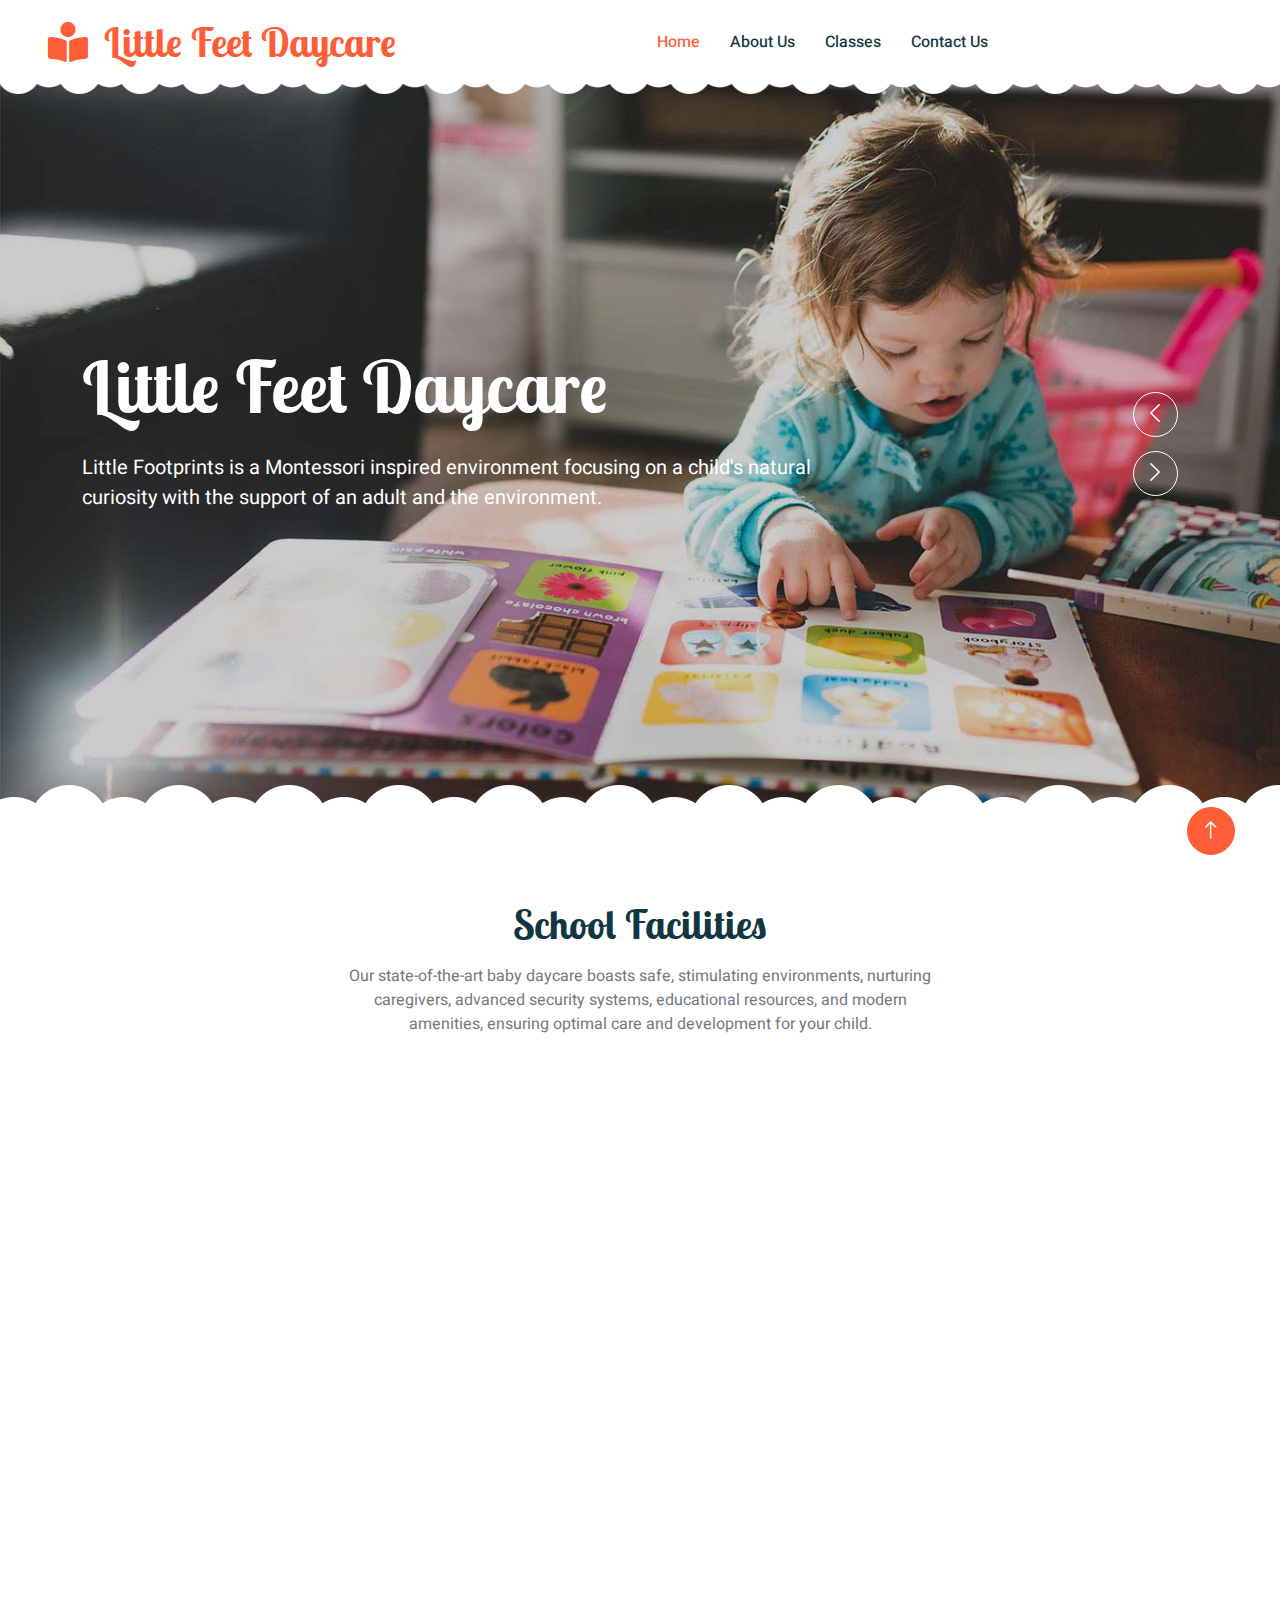
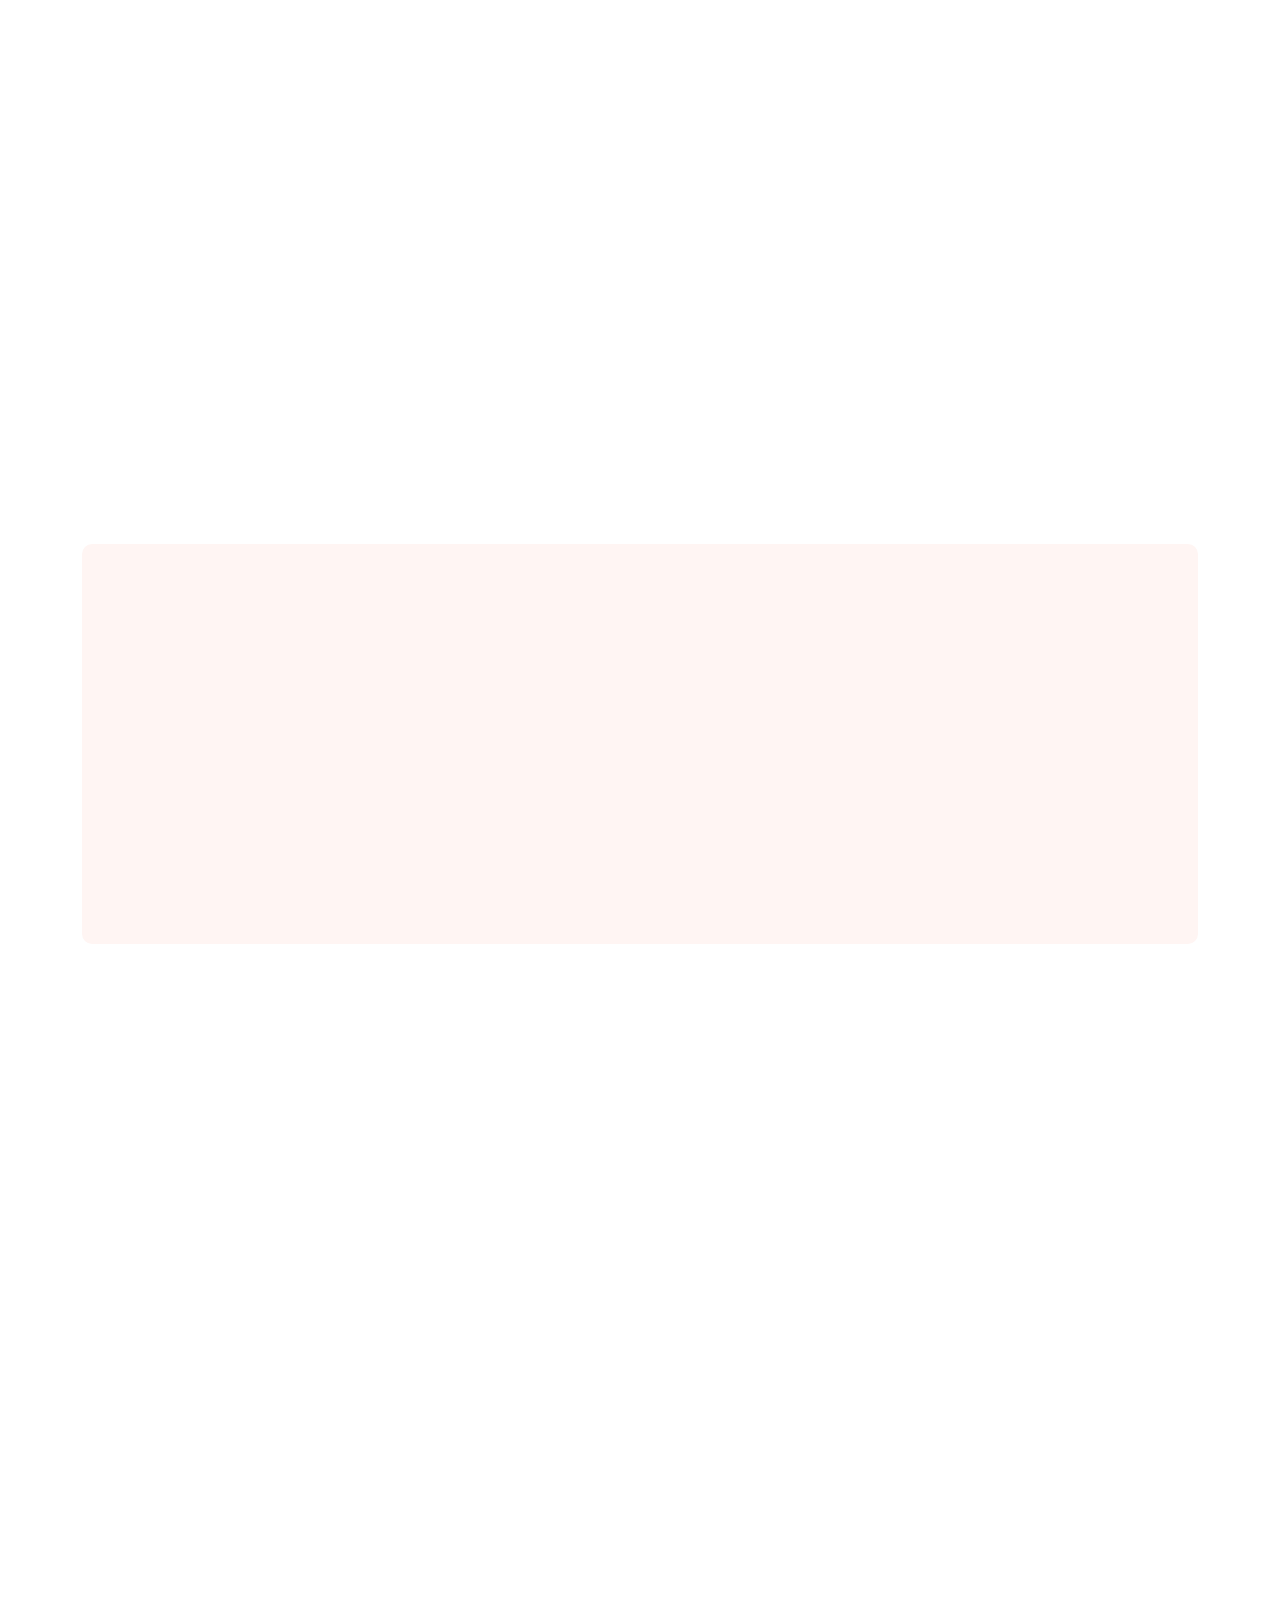
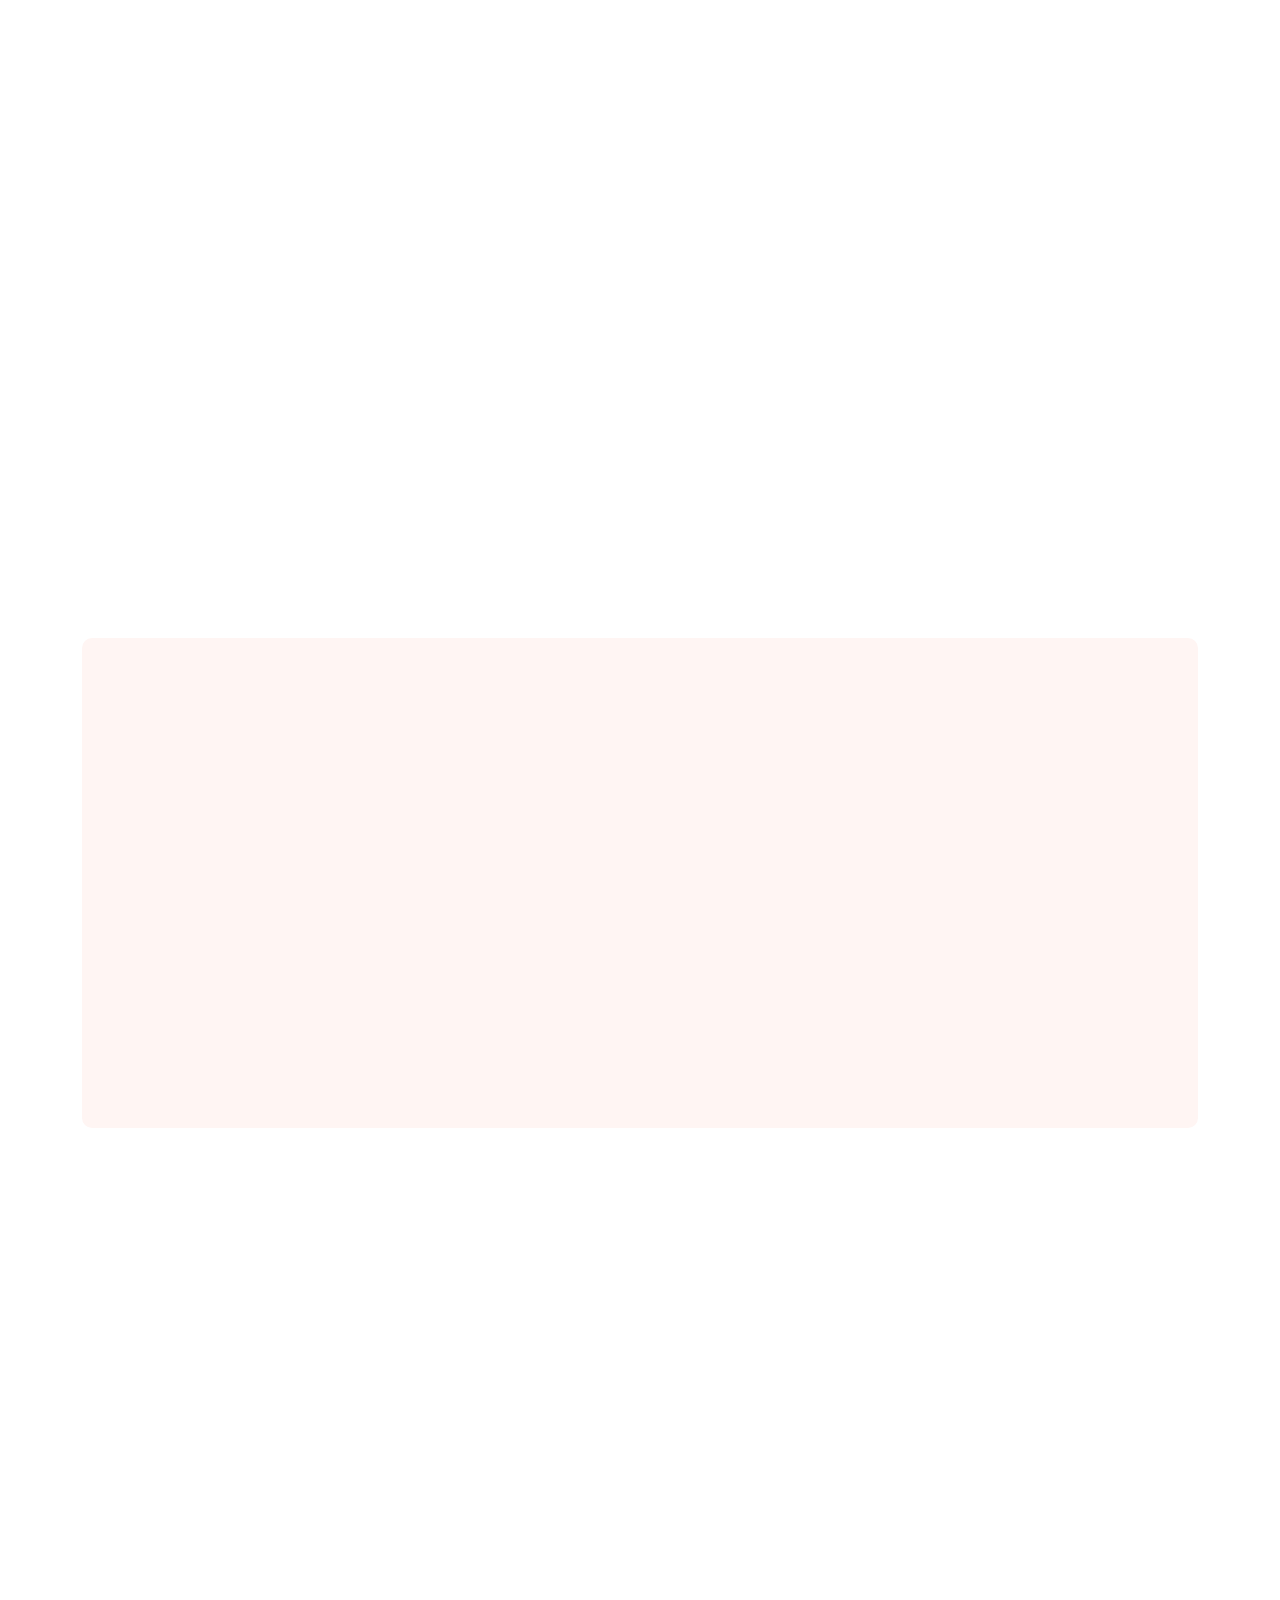
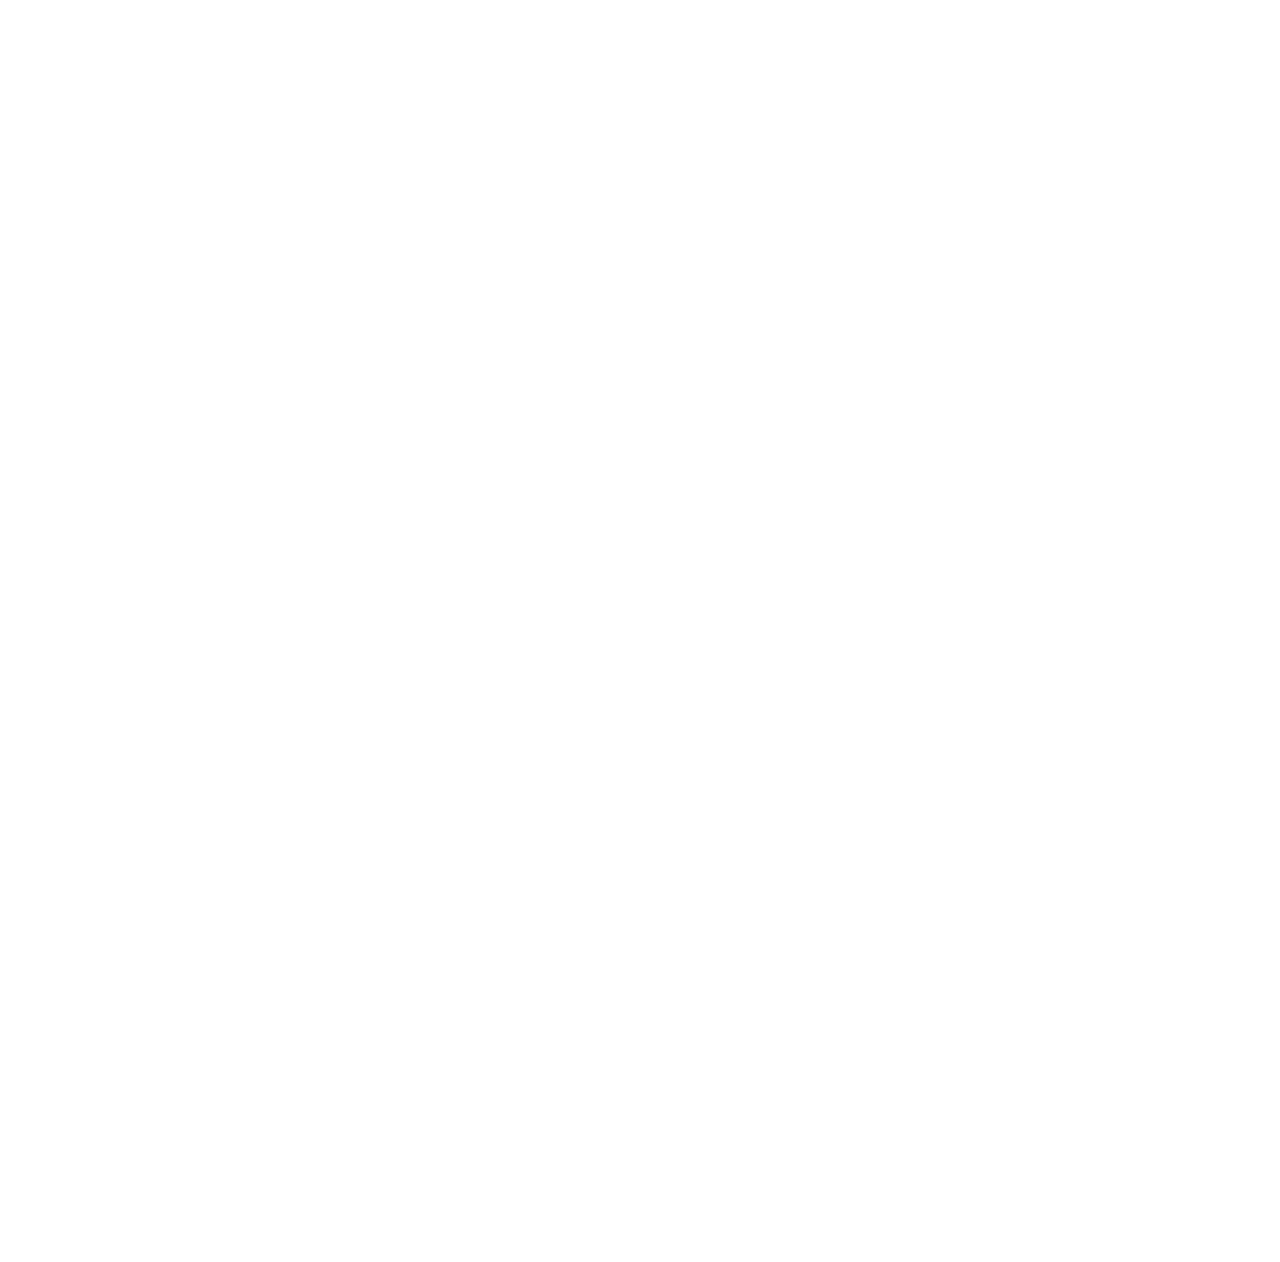
==== index.html @ 579a1e08 "first commit" ====
<!DOCTYPE html>
<html lang="en">

<head>
    <meta charset="utf-8">
    <title>Little Feet Daycare</title>
    <meta content="width=device-width, initial-scale=1.0" name="viewport">
    <meta content="" name="keywords">
    <meta content="" name="description">

    <!-- Favicon -->
    <link href="img/favicon.ico" rel="icon">

    <!-- Google Web Fonts -->
    <link rel="preconnect" href="https://fonts.googleapis.com">
    <link rel="preconnect" href="https://fonts.gstatic.com" crossorigin>
    <link href="https://fonts.googleapis.com/css2?family=Heebo:wght@400;500;600&family=Inter:wght@600&family=Lobster+Two:wght@700&display=swap" rel="stylesheet">
    
    <!-- Icon Font Stylesheet -->
    <link href="https://cdnjs.cloudflare.com/ajax/libs/font-awesome/5.10.0/css/all.min.css" rel="stylesheet">
    <link href="https://cdn.jsdelivr.net/npm/bootstrap-icons@1.4.1/font/bootstrap-icons.css" rel="stylesheet">

    <!-- Libraries Stylesheet -->
    <link href="lib/animate/animate.min.css" rel="stylesheet">
    <link href="lib/owlcarousel/assets/owl.carousel.min.css" rel="stylesheet">

    <!-- Customized Bootstrap Stylesheet -->
    <link href="css/bootstrap.min.css" rel="stylesheet">

    <!-- Template Stylesheet -->
    <link href="css/style.css" rel="stylesheet">
</head>

<body>
    <div class="container-xxl bg-white p-0">
        <!-- Spinner Start -->
        <div id="spinner" class="show bg-white position-fixed translate-middle w-100 vh-100 top-50 start-50 d-flex align-items-center justify-content-center">
            <div class="spinner-border text-primary" style="width: 3rem; height: 3rem;" role="status">
                <span class="sr-only">Loading...</span>
            </div>
        </div>
        <!-- Spinner End -->


        <!-- Navbar Start -->
        <nav class="navbar navbar-expand-lg bg-white navbar-light sticky-top px-4 px-lg-5 py-lg-0">
            <a href="index.html" class="navbar-brand">
                <h1 class="m-0 text-primary"><i class="fa fa-book-reader me-3"></i>Little Feet Daycare</h1>
            </a>
            <button type="button" class="navbar-toggler" data-bs-toggle="collapse" data-bs-target="#navbarCollapse">
                <span class="navbar-toggler-icon"></span>
            </button>
            <div class="collapse navbar-collapse" id="navbarCollapse">
                <div class="navbar-nav mx-auto">
                    <a href="index.html" class="nav-item nav-link active">Home</a>
                    <a href="about.html" class="nav-item nav-link">About Us</a>
                    <a href="classes.html" class="nav-item nav-link">Classes</a>
                    
                    <a href="contact.html" class="nav-item nav-link">Contact Us</a>
                </div>
               
            </div>
        </nav>
        <!-- Navbar End -->


        <!-- Carousel Start -->
        <div class="container-fluid p-0 mb-5">
            <div class="owl-carousel header-carousel position-relative">
                <div class="owl-carousel-item position-relative">
                    <img class="img-fluid" src="img/carousel-1.jpg" alt="">
                    <div class="position-absolute top-0 start-0 w-100 h-100 d-flex align-items-center" style="background: rgba(0, 0, 0, .2);">
                        <div class="container">
                            <div class="row justify-content-start">
                                <div class="col-10 col-lg-8">
                                    <h1 class="display-2 text-white animated slideInDown mb-4">Little Feet Daycare</h1>
                                    <p class="fs-5 fw-medium text-white mb-4 pb-2">Little Footprints is a Montessori inspired environment focusing on a child's natural curiosity with the support of an adult and the environment.</p>
                                    
                                </div>
                            </div>
                        </div>
                    </div>
                </div>
                <div class="owl-carousel-item position-relative">
                    <img class="img-fluid" src="img/carousel-2.jpg" alt="">
                    <div class="position-absolute top-0 start-0 w-100 h-100 d-flex align-items-center" style="background: rgba(0, 0, 0, .2);">
                        <div class="container">
                            <div class="row justify-content-start">
                                <div class="col-10 col-lg-8">
                                    <h1 class="display-2 text-white animated slideInDown mb-4">Make A Brighter Future For Your Child</h1>
                                    <p class="fs-5 fw-medium text-white mb-4 pb-2">Come join us today!</p>
                                    
                                </div>
                            </div>
                        </div>
                    </div>
                </div>
            </div>
        </div>
        <!-- Carousel End -->


        <!-- Facilities Start -->
        <div class="container-xxl py-5">
            <div class="container">
                <div class="text-center mx-auto mb-5 wow fadeInUp" data-wow-delay="0.1s" style="max-width: 600px;">
                    <h1 class="mb-3">School Facilities</h1>
                    <p>Our state-of-the-art baby daycare boasts safe, stimulating environments, nurturing caregivers, advanced security
                    systems, educational resources, and modern amenities, ensuring optimal care and development for your child.</p>
                </div>
                <div class="row g-4" st>
                    <!-- <div class="col-lg-3 col-sm-6 wow fadeInUp" data-wow-delay="0.1s">
                        <div class="facility-item">
                            <div class="facility-icon bg-primary">
                                <span class="bg-primary"></span>
                                <i class="fa fa-bus-alt fa-3x text-primary"></i>
                                <span class="bg-primary"></span>
                            </div>
                            <div class="facility-text bg-primary">
                                <h3 class="text-primary mb-3">School Bus</h3>
                                <p class="mb-0">Eirmod sed ipsum dolor sit rebum magna erat lorem kasd vero ipsum sit</p>
                            </div>
                        </div>
                    </div> -->
                    <div class="col-lg-3 col-sm-6 wow fadeInUp" data-wow-delay="0.3s">
                        <div class="facility-item">
                            <div class="facility-icon bg-success">
                                <span class="bg-success"></span>
                                <i class="fa fa-futbol fa-3x text-success"></i>
                                <span class="bg-success"></span>
                            </div>
                            <div class="facility-text bg-success">
                                <h3 class="text-success mb-3">Playground</h3>
                                <p class="mb-0">Colorful equipment, soft surfaces, joyful laughter, fostering active exploration and social growth.</p>
                            </div>
                        </div>
                    </div>
                    <div class="col-lg-3 col-sm-6 wow fadeInUp" data-wow-delay="0.5s">
                        <div class="facility-item">
                            <div class="facility-icon bg-warning">
                                <span class="bg-warning"></span>
                                <i class="fa fa-home fa-3x text-warning"></i>
                                <span class="bg-warning"></span>
                            </div>
                            <div class="facility-text bg-warning">
                                <h3 class="text-warning mb-3">Secure Environment</h3>
                                <p class="mb-0">Our safe environment prioritizes child security with robust protocols, trained staff, and secure premises.
                                </p>
                            </div>
                        </div>
                    </div>
                    <div class="col-lg-3 col-sm-6 wow fadeInUp" data-wow-delay="0.7s">
                        <div class="facility-item">
                            <div class="facility-icon bg-info">
                                <span class="bg-info"></span>
                                <i class="fa fa-chalkboard-teacher fa-3x text-info"></i>
                                <span class="bg-info"></span>
                            </div>
                            <div class="facility-text bg-info">
                                <h3 class="text-info mb-3">Positive Learning</h3>
                                <p class="mb-0">Engaging, nurturing, and inspiring: A positive learning haven igniting curiosity and growth.</p>
                            </div>
                        </div>
                    </div>
                </div>
            </div>
        </div>
        <!-- Facilities End -->


        <!-- About Start -->
        <div class="container-xxl py-5">
            <div class="container">
                <div class="row g-5 align-items-center">
                    <div class="col-lg-6 wow fadeInUp" data-wow-delay="0.1s">
                        <h1 class="mb-4"> Our Work And Activities</h1>
                        <p>Our method invloves building children in all areas of development by looking at the child and accepting them for who they are and seeing how we can meet their needs and support them through their independence.</p>
                        <p class="mb-4">We are offering Infant and Toddler classes from 0-3 years old in a calm, serene and prepared environment with toys.</p>
                        <div class="row g-4 align-items-center">
                            <!-- <div class="col-sm-6">
                                <a class="btn btn-primary rounded-pill py-3 px-5" href="">Read More</a>
                            </div> -->
                            <!-- <div class="col-sm-6">
                                <div class="d-flex align-items-center">
                                    <img class="rounded-circle flex-shrink-0" src="img/user.jpg" alt="" style="width: 45px; height: 45px;">
                                    <div class="ms-3">
                                        <h6 class="text-primary mb-1">Jhon Doe</h6>
                                        <small>CEO & Founder</small>
                                    </div>
                                </div>
                            </div> -->
                        </div>
                    </div>
                    <div class="col-lg-6 about-img wow fadeInUp" data-wow-delay="0.5s">
                        <div class="row">
                            <div class="col-12 text-center">
                                <img class="img-fluid w-75 rounded-circle bg-light p-3" src="img/about-1.jpg" alt="">
                            </div>
                            <div class="col-6 text-start" style="margin-top: -150px;">
                                <img class="img-fluid w-100 rounded-circle bg-light p-3" src="img/about-2.jpg" alt="">
                            </div>
                            <div class="col-6 text-end" style="margin-top: -150px;">
                                <img class="img-fluid w-100 rounded-circle bg-light p-3" src="img/about-3.jpg" alt="">
                            </div>
                        </div>
                    </div>
                </div>
            </div>
        </div>
        <!-- About End -->


        <!-- Call To Action Start -->
        <div class="container-xxl py-5">
            <div class="container">
                <div class="bg-light rounded">
                    <div class="row g-0">
                        <div class="col-lg-6 wow fadeIn" data-wow-delay="0.1s" style="min-height: 400px;">
                            <div class="position-relative h-100">
                                <img class="position-absolute w-100 h-100 rounded" src="img/call-to-action.jpg" style="object-fit: cover;">
                            </div>
                        </div>
                        <div class="col-lg-6 wow fadeIn" data-wow-delay="0.5s">
                            <div class="h-100 d-flex flex-column justify-content-center p-5">
                                <h1 class="mb-4">1:15 Teacher to Child ration</h1>
                                <p class="mb-4">      0 - 2 Years | 2 - 3 Years | 3 - 4 Years | 4 -5 Years
                                </p>
                                <!-- <a class="btn btn-primary py-3 px-5" href="">Get Started Now<i class="fa fa-arrow-right ms-2"></i></a> -->
                            </div>
                        </div>
                    </div>
                </div>
            </div>
        </div>
        <!-- Call To Action End -->


        <!-- Classes Start -->
        <div class="container-xxl py-5">
            <div class="container">
                <div class="text-center mx-auto mb-5 wow fadeInUp" data-wow-delay="0.1s" style="max-width: 600px;">
                    <h1 class="mb-3">School Classes</h1>
                    <p>Our school classes offer dynamic and interactive learning experiences, fostering critical thinking, creativity, and
                    collaboration, preparing students for a successful future.</p>
                </div>
                <div class="row g-4">
                    <div class="col-lg-4 col-md-6 wow fadeInUp" data-wow-delay="0.1s">
                        <div class="classes-item">
                            <div class="bg-light rounded-circle w-75 mx-auto p-3">
                                <img class="img-fluid rounded-circle" src="img/classes-1.jpg" alt="">
                            </div>
                            <div class="bg-light rounded p-4 pt-5 mt-n5">
                                <a class="d-block text-center h3 mt-3 mb-4" href="">Art & Drawing</a>
                                <div class="d-flex align-items-center justify-content-between mb-4">
                                    
                                    
                                </div>
                                <div class="row g-1">
                                    <div class="col-4">
                                        <div class="border-top border-3 border-primary pt-2">
                                            <h6 class="text-primary mb-1">Age:</h6>
                                            <small>3-5 Years</small>
                                        </div>
                                    </div>
                                    <div class="col-4">
                                        <div class="border-top border-3 border-success pt-2">
                                            <h6 class="text-success mb-1">Time:</h6>
                                            <small>9-10 AM</small>
                                        </div>
                                    </div>
                                    <div class="col-4">
                                        <div class="border-top border-3 border-warning pt-2">
                                            <h6 class="text-warning mb-1">Capacity:</h6>
                                            <small>30 Kids</small>
                                        </div>
                                    </div>
                                </div>
                            </div>
                        </div>
                    </div>
                    <div class="col-lg-4 col-md-6 wow fadeInUp" data-wow-delay="0.3s">
                        <div class="classes-item">
                            <div class="bg-light rounded-circle w-75 mx-auto p-3">
                                <img class="img-fluid rounded-circle" src="img/classes-2.jpg" alt="">
                            </div>
                            <div class="bg-light rounded p-4 pt-5 mt-n5">
                                <a class="d-block text-center h3 mt-3 mb-4" href="">Color Management</a>
                                <div class="d-flex align-items-center justify-content-between mb-4">
                                    
                                </div>
                                <div class="row g-1">
                                    <div class="col-4">
                                        <div class="border-top border-3 border-primary pt-2">
                                            <h6 class="text-primary mb-1">Age:</h6>
                                            <small>3-5 Years</small>
                                        </div>
                                    </div>
                                    <div class="col-4">
                                        <div class="border-top border-3 border-success pt-2">
                                            <h6 class="text-success mb-1">Time:</h6>
                                            <small>9-10 AM</small>
                                        </div>
                                    </div>
                                    <div class="col-4">
                                        <div class="border-top border-3 border-warning pt-2">
                                            <h6 class="text-warning mb-1">Capacity:</h6>
                                            <small>30 Kids</small>
                                        </div>
                                    </div>
                                </div>
                            </div>
                        </div>
                    </div>
                    <div class="col-lg-4 col-md-6 wow fadeInUp" data-wow-delay="0.5s">
                        <div class="classes-item">
                            <div class="bg-light rounded-circle w-75 mx-auto p-3">
                                <img class="img-fluid rounded-circle" src="img/classes-3.jpg" alt="">
                            </div>
                            <div class="bg-light rounded p-4 pt-5 mt-n5">
                                <a class="d-block text-center h3 mt-3 mb-4" href="">Athletic & Dance</a>
                                <div class="d-flex align-items-center justify-content-between mb-4">
                                   
                                </div>
                                <div class="row g-1">
                                    <div class="col-4">
                                        <div class="border-top border-3 border-primary pt-2">
                                            <h6 class="text-primary mb-1">Age:</h6>
                                            <small>3-5 Years</small>
                                        </div>
                                    </div>
                                    <div class="col-4">
                                        <div class="border-top border-3 border-success pt-2">
                                            <h6 class="text-success mb-1">Time:</h6>
                                            <small>9-10 AM</small>
                                        </div>
                                    </div>
                                    <div class="col-4">
                                        <div class="border-top border-3 border-warning pt-2">
                                            <h6 class="text-warning mb-1">Capacity:</h6>
                                            <small>30 Kids</small>
                                        </div>
                                    </div>
                                </div>
                            </div>
                        </div>
                    </div>
                    <div class="col-lg-4 col-md-6 wow fadeInUp" data-wow-delay="0.1s">
                        <div class="classes-item">
                            <div class="bg-light rounded-circle w-75 mx-auto p-3">
                                <img class="img-fluid rounded-circle" src="img/classes-4.jpg" alt="">
                            </div>
                            <div class="bg-light rounded p-4 pt-5 mt-n5">
                                <a class="d-block text-center h3 mt-3 mb-4" href="">Language & Speaking</a>
                                <div class="d-flex align-items-center justify-content-between mb-4">
                                   
                                </div>
                                <div class="row g-1">
                                    <div class="col-4">
                                        <div class="border-top border-3 border-primary pt-2">
                                            <h6 class="text-primary mb-1">Age:</h6>
                                            <small>3-5 Years</small>
                                        </div>
                                    </div>
                                    <div class="col-4">
                                        <div class="border-top border-3 border-success pt-2">
                                            <h6 class="text-success mb-1">Time:</h6>
                                            <small>9-10 AM</small>
                                        </div>
                                    </div>
                                    <div class="col-4">
                                        <div class="border-top border-3 border-warning pt-2">
                                            <h6 class="text-warning mb-1">Capacity:</h6>
                                            <small>30 Kids</small>
                                        </div>
                                    </div>
                                </div>
                            </div>
                        </div>
                    </div>
                    <div class="col-lg-4 col-md-6 wow fadeInUp" data-wow-delay="0.3s">
                        <div class="classes-item">
                            <div class="bg-light rounded-circle w-75 mx-auto p-3">
                                <img class="img-fluid rounded-circle" src="img/classes-5.jpg" alt="">
                            </div>
                            <div class="bg-light rounded p-4 pt-5 mt-n5">
                                <a class="d-block text-center h3 mt-3 mb-4" href="">Religion & History</a>
                                <div class="d-flex align-items-center justify-content-between mb-4">
                                   
                                </div>
                                <div class="row g-1">
                                    <div class="col-4">
                                        <div class="border-top border-3 border-primary pt-2">
                                            <h6 class="text-primary mb-1">Age:</h6>
                                            <small>3-5 Years</small>
                                        </div>
                                    </div>
                                    <div class="col-4">
                                        <div class="border-top border-3 border-success pt-2">
                                            <h6 class="text-success mb-1">Time:</h6>
                                            <small>9-10 AM</small>
                                        </div>
                                    </div>
                                    <div class="col-4">
                                        <div class="border-top border-3 border-warning pt-2">
                                            <h6 class="text-warning mb-1">Capacity:</h6>
                                            <small>30 Kids</small>
                                        </div>
                                    </div>
                                </div>
                            </div>
                        </div>
                    </div>
                    <div class="col-lg-4 col-md-6 wow fadeInUp" data-wow-delay="0.5s">
                        <div class="classes-item">
                            <div class="bg-light rounded-circle w-75 mx-auto p-3">
                                <img class="img-fluid rounded-circle" src="img/classes-6.jpg" alt="">
                            </div>
                            <div class="bg-light rounded p-4 pt-5 mt-n5">
                                <a class="d-block text-center h3 mt-3 mb-4" href="">General Knowledge</a>
                                <div class="d-flex align-items-center justify-content-between mb-4">
                                    
                                </div>
                                <div class="row g-1">
                                    <div class="col-4">
                                        <div class="border-top border-3 border-primary pt-2">
                                            <h6 class="text-primary mb-1">Age:</h6>
                                            <small>3-5 Years</small>
                                        </div>
                                    </div>
                                    <div class="col-4">
                                        <div class="border-top border-3 border-success pt-2">
                                            <h6 class="text-success mb-1">Time:</h6>
                                            <small>9-10 AM</small>
                                        </div>
                                    </div>
                                    <div class="col-4">
                                        <div class="border-top border-3 border-warning pt-2">
                                            <h6 class="text-warning mb-1">Capacity:</h6>
                                            <small>30 Kids</small>
                                        </div>
                                    </div>
                                </div>
                            </div>
                        </div>
                    </div>
                </div>
            </div>
        </div>
        <!-- Classes End -->


        <!-- Appointment Start -->
        <div class="container-xxl py-5">
            <div class="container">
                <div class="bg-light rounded">
                    <div class="row g-0">
                        <div class="col-lg-6 wow fadeIn" data-wow-delay="0.1s">
                            <div class="h-100 d-flex flex-column justify-content-center p-5">
                                <h1 class="mb-4">Make Appointment</h1>
                                <form>
                                    <div class="row g-3">
                                        <div class="col-sm-6">
                                            <div class="form-floating">
                                                <input type="text" class="form-control border-0" id="gname" placeholder="Gurdian Name">
                                                <label for="gname">Gurdian Name</label>
                                            </div>
                                        </div>
                                        <div class="col-sm-6">
                                            <div class="form-floating">
                                                <input type="email" class="form-control border-0" id="gmail" placeholder="Gurdian Email">
                                                <label for="gmail">Gurdian Email</label>
                                            </div>
                                        </div>
                                        <div class="col-sm-6">
                                            <div class="form-floating">
                                                <input type="text" class="form-control border-0" id="cname" placeholder="Child Name">
                                                <label for="cname">Child Name</label>
                                            </div>
                                        </div>
                                        <div class="col-sm-6">
                                            <div class="form-floating">
                                                <input type="text" class="form-control border-0" id="cage" placeholder="Child Age">
                                                <label for="cage">Child Age</label>
                                            </div>
                                        </div>
                                        <div class="col-12">
                                            <div class="form-floating">
                                                <textarea class="form-control border-0" placeholder="Leave a message here" id="message" style="height: 100px"></textarea>
                                                <label for="message">Message</label>
                                            </div>
                                        </div>
                                        <div class="col-12">
                                            <button class="btn btn-primary w-100 py-3" type="submit">Submit</button>
                                        </div>
                                    </div>
                                </form>
                            </div>
                        </div>
                        <div class="col-lg-6 wow fadeIn" data-wow-delay="0.5s" style="min-height: 400px;">
                            <div class="position-relative h-100">
                                <img class="position-absolute w-100 h-100 rounded" src="img/appointment.jpg" style="object-fit: cover;">
                            </div>
                        </div>
                    </div>
                </div>
            </div>
        </div>
        <!-- Appointment End -->


        <!-- Team Start -->
        <div class="container-xxl py-5">
            <div class="container">
                <div class="text-center mx-auto mb-5 wow fadeInUp" data-wow-delay="0.1s" style="max-width: 600px;">
                    <h1 class="mb-3">Our Teachers</h1>
                    <p>We boast of our team of dedicated educators, passionate mentors, shaping young minds with knowledge and care. We have an excellent 1:15 teacher to child ratio.</p>
                </div>
                <div class="row g-4">
                    <div class="col-lg-4 col-md-6 wow fadeInUp" data-wow-delay="0.1s">
                        <div class="team-item position-relative">
                            <img class="img-fluid rounded-circle w-75" src="img/team-1.jpg" alt="">
                            <div class="team-text">
                                <h3>Nicole Bento</h3>
                                <p>Yellow</p>
                                <div class="d-flex align-items-center">
                                    <a class="btn btn-square btn-primary mx-1" href=""><i class="fab fa-facebook-f"></i></a>
                                    <a class="btn btn-square btn-primary  mx-1" href=""><i class="fab fa-twitter"></i></a>
                                    <a class="btn btn-square btn-primary  mx-1" href=""><i class="fab fa-instagram"></i></a>
                                </div>
                            </div>
                        </div>
                    </div>
                    <div class="col-lg-4 col-md-6 wow fadeInUp" data-wow-delay="0.3s">
                        <div class="team-item position-relative">
                            <img class="img-fluid rounded-circle w-75" src="img/team-2.jpg" alt="">
                            <div class="team-text">
                                <h3>Karen Nyamuda</h3>
                                <p>Green</p>
                                <div class="d-flex align-items-center">
                                    <a class="btn btn-square btn-primary mx-1" href=""><i class="fab fa-facebook-f"></i></a>
                                    <a class="btn btn-square btn-primary  mx-1" href=""><i class="fab fa-twitter"></i></a>
                                    <a class="btn btn-square btn-primary  mx-1" href=""><i class="fab fa-instagram"></i></a>
                                </div>
                            </div>
                        </div>
                    </div>
                    <div class="col-lg-4 col-md-6 wow fadeInUp" data-wow-delay="0.5s">
                        <div class="team-item position-relative">
                            <img class="img-fluid rounded-circle w-75" src="img/team-3.jpg" alt="">
                            <div class="team-text">
                                <h3>Cally Sheton</h3>
                                <p>Assistant</p>
                                <div class="d-flex align-items-center">
                                    <a class="btn btn-square btn-primary mx-1" href=""><i class="fab fa-facebook-f"></i></a>
                                    <a class="btn btn-square btn-primary  mx-1" href=""><i class="fab fa-twitter"></i></a>
                                    <a class="btn btn-square btn-primary  mx-1" href=""><i class="fab fa-instagram"></i></a>
                                </div>
                            </div>
                        </div>
                    </div>
                    <div class="col-lg-4 col-md-6 wow fadeInUp" data-wow-delay="0.5s">
                        <div class="team-item position-relative">
                            <img class="img-fluid rounded-circle w-75" src="img/team-3.jpg" alt="">
                            <div class="team-text">
                                <h3>Meghan Dicks</h3>
                                <p>Assistant</p>
                                <div class="d-flex align-items-center">
                                    <a class="btn btn-square btn-primary mx-1" href=""><i class="fab fa-facebook-f"></i></a>
                                    <a class="btn btn-square btn-primary  mx-1" href=""><i class="fab fa-twitter"></i></a>
                                    <a class="btn btn-square btn-primary  mx-1" href=""><i class="fab fa-instagram"></i></a>
                                </div>
                            </div>
                        </div>
                    </div>
                    <div class="col-lg-4 col-md-6 wow fadeInUp" data-wow-delay="0.5s">
                        <div class="team-item position-relative">
                            <img class="img-fluid rounded-circle w-75" src="img/team-3.jpg" alt="">
                            <div class="team-text">
                                <h3>Talent</h3>
                                <p>Assistant</p>
                                <div class="d-flex align-items-center">
                                    <a class="btn btn-square btn-primary mx-1" href=""><i class="fab fa-facebook-f"></i></a>
                                    <a class="btn btn-square btn-primary  mx-1" href=""><i class="fab fa-twitter"></i></a>
                                    <a class="btn btn-square btn-primary  mx-1" href=""><i class="fab fa-instagram"></i></a>
                                </div>
                            </div>
                        </div>
                    </div>
                </div>
            </div>
        </div>
        <!-- Team End -->


        <!-- Testimonial Start
        <div class="container-xxl py-5">
            <div class="container">
                <div class="text-center mx-auto mb-5 wow fadeInUp" data-wow-delay="0.1s" style="max-width: 600px;">
                    <h1 class="mb-3">Our Clients Say!</h1>
                    <p>Eirmod sed ipsum dolor sit rebum labore magna erat. Tempor ut dolore lorem kasd vero ipsum sit eirmod sit. Ipsum diam justo sed rebum vero dolor duo.</p>
                </div>
                <div class="owl-carousel testimonial-carousel wow fadeInUp" data-wow-delay="0.1s">
                    <div class="testimonial-item bg-light rounded p-5">
                        <p class="fs-5">Tempor stet labore dolor clita stet diam amet ipsum dolor duo ipsum rebum stet dolor amet diam stet. Est stet ea lorem amet est kasd kasd erat eos</p>
                        <div class="d-flex align-items-center bg-white me-n5" style="border-radius: 50px 0 0 50px;">
                            <img class="img-fluid flex-shrink-0 rounded-circle" src="img/testimonial-1.jpg" style="width: 90px; height: 90px;">
                            <div class="ps-3">
                                <h3 class="mb-1">Client Name</h3>
                                <span>Profession</span>
                            </div>
                            <i class="fa fa-quote-right fa-3x text-primary ms-auto d-none d-sm-flex"></i>
                        </div>
                    </div>
                    <div class="testimonial-item bg-light rounded p-5">
                        <p class="fs-5">Tempor stet labore dolor clita stet diam amet ipsum dolor duo ipsum rebum stet dolor amet diam stet. Est stet ea lorem amet est kasd kasd erat eos</p>
                        <div class="d-flex align-items-center bg-white me-n5" style="border-radius: 50px 0 0 50px;">
                            <img class="img-fluid flex-shrink-0 rounded-circle" src="img/testimonial-2.jpg" style="width: 90px; height: 90px;">
                            <div class="ps-3">
                                <h3 class="mb-1">Client Name</h3>
                                <span>Profession</span>
                            </div>
                            <i class="fa fa-quote-right fa-3x text-primary ms-auto d-none d-sm-flex"></i>
                        </div>
                    </div>
                    <div class="testimonial-item bg-light rounded p-5">
                        <p class="fs-5">Tempor stet labore dolor clita stet diam amet ipsum dolor duo ipsum rebum stet dolor amet diam stet. Est stet ea lorem amet est kasd kasd erat eos</p>
                        <div class="d-flex align-items-center bg-white me-n5" style="border-radius: 50px 0 0 50px;">
                            <img class="img-fluid flex-shrink-0 rounded-circle" src="img/testimonial-3.jpg" style="width: 90px; height: 90px;">
                            <div class="ps-3">
                                <h3 class="mb-1">Client Name</h3>
                                <span>Profession</span>
                            </div>
                            <i class="fa fa-quote-right fa-3x text-primary ms-auto d-none d-sm-flex"></i>
                        </div>
                    </div>
                </div>
            </div>
        </div> -->
        <!-- Testimonial End -->


        <!-- Footer Start -->
        <div class="container-fluid bg-dark text-white-50 footer pt-5 mt-5 wow fadeIn" data-wow-delay="0.1s">
            <div class="container py-5">
                <div class="row g-5">
                    <div class=" col-md-6">
                        <h3 class="text-white mb-4">Get In Touch</h3>
                        <p class="mb-2"><i class="fa fa-map-marker-alt me-3"></i>Alexpark, Harare, Zimbabwe</p>
                        <p class="mb-2"><i class="fa fa-phone-alt me-3"></i>0772679283</p>
                        <p class="mb-2"><i class="fa fa-envelope me-3"></i>littlefootprintszw@gmail.com</p>
                        <div class="d-flex pt-2">
                            <a class="btn btn-outline-light btn-social" href=""><i class="fab fa-twitter"></i></a>
                            <a class="btn btn-outline-light btn-social" href=""><i class="fab fa-facebook-f"></i></a>
                            <a class="btn btn-outline-light btn-social" href=""><i class="fab fa-youtube"></i></a>
                            <a class="btn btn-outline-light btn-social" href=""><i class="fab fa-linkedin-in"></i></a>
                        </div>
                    </div>
                    <!-- <div class="col-lg-3 col-md-6">
                        <h3 class="text-white mb-4">Quick Links</h3>
                        <a class="btn btn-link text-white-50" href="">About Us</a>
                        <a class="btn btn-link text-white-50" href="">Contact Us</a>
                        <a class="btn btn-link text-white-50" href="">Our Services</a>
                        <a class="btn btn-link text-white-50" href="">Privacy Policy</a>
                        <a class="btn btn-link text-white-50" href="">Terms & Condition</a>
                    </div> -->
                    <!-- <div class="col-lg-3 col-md-6">
                        <h3 class="text-white mb-4">Photo Gallery</h3>
                        <div class="row g-2 pt-2">
                            <div class="col-4">
                                <img class="img-fluid rounded bg-light p-1" src="img/classes-1.jpg" alt="">
                            </div>
                            <div class="col-4">
                                <img class="img-fluid rounded bg-light p-1" src="img/classes-2.jpg" alt="">
                            </div>
                            <div class="col-4">
                                <img class="img-fluid rounded bg-light p-1" src="img/classes-3.jpg" alt="">
                            </div>
                            <div class="col-4">
                                <img class="img-fluid rounded bg-light p-1" src="img/classes-4.jpg" alt="">
                            </div>
                            <div class="col-4">
                                <img class="img-fluid rounded bg-light p-1" src="img/classes-5.jpg" alt="">
                            </div>
                            <div class="col-4">
                                <img class="img-fluid rounded bg-light p-1" src="img/classes-6.jpg" alt="">
                            </div>
                        </div>
                    </div> -->
                    <!-- <div class="col-lg-3 col-md-6">
                        <h3 class="text-white mb-4">Newsletter</h3>
                        <p>Dolor amet sit justo amet elitr clita ipsum elitr est.</p>
                        <div class="position-relative mx-auto" style="max-width: 400px;">
                            <input class="form-control bg-transparent w-100 py-3 ps-4 pe-5" type="text" placeholder="Your email">
                            <button type="button" class="btn btn-primary py-2 position-absolute top-0 end-0 mt-2 me-2">SignUp</button>
                        </div>
                    </div> -->
                </div>
            </div>
            <div class="container">
                <div class="copyright">
                    <div class="row">
                        <div class="col-md-6 text-center text-md-start mb-3 mb-md-0">
                            &copy; <a class="border-bottom" href="#">Little Feet Daycare</a>, All Right Reserved. 
							
							<!--/*** This template is free as long as you keep the footer author’s credit link/attribution link/backlink. If you'd like to use the template without the footer author’s credit link/attribution link/backlink, you can purchase the Credit Removal License from "https://htmlcodex.com/credit-removal". Thank you for your support. ***/-->
                            Designed By <a class="border-bottom" href="www.malachium.co.zw">Malachium Pvt Ltd</a>
                            
                        </div>
                        
                    </div>
                </div>
            </div>
        </div>
        <!-- Footer End -->


        <!-- Back to Top -->
        <a href="#" class="btn btn-lg btn-primary btn-lg-square back-to-top"><i class="bi bi-arrow-up"></i></a>
    </div>

    <!-- JavaScript Libraries -->
    <script src="https://code.jquery.com/jquery-3.4.1.min.js"></script>
    <script src="https://cdn.jsdelivr.net/npm/bootstrap@5.0.0/dist/js/bootstrap.bundle.min.js"></script>
    <script src="lib/wow/wow.min.js"></script>
    <script src="lib/easing/easing.min.js"></script>
    <script src="lib/waypoints/waypoints.min.js"></script>
    <script src="lib/owlcarousel/owl.carousel.min.js"></script>

    <!-- Template Javascript -->
    <script src="js/main.js"></script>
</body>

</html>
---- css/style.css ----
/********** Template CSS **********/
:root {
    --primary: #FE5D37;
    --light: #FFF5F3;
    --dark: #103741;
}

.back-to-top {
    position: fixed;
    display: none;
    right: 45px;
    bottom: 45px;
    z-index: 99;
}


/*** Spinner ***/
#spinner {
    opacity: 0;
    visibility: hidden;
    transition: opacity .5s ease-out, visibility 0s linear .5s;
    z-index: 99999;
}

#spinner.show {
    transition: opacity .5s ease-out, visibility 0s linear 0s;
    visibility: visible;
    opacity: 1;
}


/*** Button ***/
.btn {
    font-weight: 500;
    transition: .5s;
}

.btn.btn-primary {
    color: #FFFFFF;
}

.btn-square {
    width: 38px;
    height: 38px;
}

.btn-sm-square {
    width: 32px;
    height: 32px;
}

.btn-lg-square {
    width: 48px;
    height: 48px;
}

.btn-square,
.btn-sm-square,
.btn-lg-square {
    padding: 0;
    display: flex;
    align-items: center;
    justify-content: center;
    font-weight: normal;
    border-radius: 50px;
}


/*** Heading ***/
h1,
h2,
h3,
h4,
.h1,
.h2,
.h3,
.h4,
.display-1,
.display-2,
.display-3,
.display-4,
.display-5,
.display-6 {
    font-family: 'Lobster Two', cursive;
    font-weight: 700;
}

h5,
h6,
.h5,
.h6 {
    font-weight: 600;
}

.font-secondary {
    font-family: 'Lobster Two', cursive;
}


/*** Navbar ***/
.navbar .navbar-nav .nav-link {
    padding: 30px 15px;
    color: var(--dark);
    font-weight: 500;
    outline: none;
}

.navbar .navbar-nav .nav-link:hover,
.navbar .navbar-nav .nav-link.active {
    color: var(--primary);
}

.navbar.sticky-top {
    top: -100px;
    transition: .5s;
}

.navbar .dropdown-toggle::after {
    border: none;
    content: "\f107";
    font-family: "Font Awesome 5 Free";
    font-weight: 900;
    vertical-align: middle;
    margin-left: 5px;
    transition: .5s;
}

.navbar .dropdown-toggle[aria-expanded=true]::after {
    transform: rotate(-180deg);
}

@media (max-width: 991.98px) {
    .navbar .navbar-nav .nav-link  {
        margin-right: 0;
        padding: 10px 0;
    }

    .navbar .navbar-nav {
        margin-top: 15px;
        border-top: 1px solid #EEEEEE;
    }
}

@media (min-width: 992px) {
    .navbar .nav-item .dropdown-menu {
        display: block;
        top: calc(100% - 15px);
        margin-top: 0;
        opacity: 0;
        visibility: hidden;
        transition: .5s;
        
    }

    .navbar .nav-item:hover .dropdown-menu {
        top: 100%;
        visibility: visible;
        transition: .5s;
        opacity: 1;
    }
}


/*** Header ***/
.header-carousel::before,
.header-carousel::after,
.page-header::before,
.page-header::after {
    position: absolute;
    content: "";
    width: 100%;
    height: 10px;
    top: 0;
    left: 0;
    background: url(../img/bg-header-top.png) center center repeat-x;
    z-index: 1;
}

.header-carousel::after,
.page-header::after {
    height: 19px;
    top: auto;
    bottom: 0;
    background: url(../img/bg-header-bottom.png) center center repeat-x;
}

@media (max-width: 768px) {
    .header-carousel .owl-carousel-item {
        position: relative;
        min-height: 500px;
    }
    
    .header-carousel .owl-carousel-item img {
        position: absolute;
        width: 100%;
        height: 100%;
        object-fit: cover;
    }

    .header-carousel .owl-carousel-item p {
        font-size: 16px !important;
        font-weight: 400 !important;
    }

    .header-carousel .owl-carousel-item h1 {
        font-size: 30px;
        font-weight: 600;
    }
}

.header-carousel .owl-nav {
    position: absolute;
    top: 50%;
    right: 8%;
    transform: translateY(-50%);
    display: flex;
    flex-direction: column;
}

.header-carousel .owl-nav .owl-prev,
.header-carousel .owl-nav .owl-next {
    margin: 7px 0;
    width: 45px;
    height: 45px;
    display: flex;
    align-items: center;
    justify-content: center;
    color: #FFFFFF;
    background: transparent;
    border: 1px solid #FFFFFF;
    border-radius: 45px;
    font-size: 22px;
    transition: .5s;
}

.header-carousel .owl-nav .owl-prev:hover,
.header-carousel .owl-nav .owl-next:hover {
    background: var(--primary);
    border-color: var(--primary);
}

.page-header {
    background: linear-gradient(rgba(0, 0, 0, .2), rgba(0, 0, 0, .2)), url(../img/carousel-1.jpg) center center no-repeat;
    background-size: cover;
}

.breadcrumb-item + .breadcrumb-item::before {
    color: rgba(255, 255, 255, .5);
}


/*** Facility ***/
.facility-item .facility-icon {
    position: relative;
    margin: 0 auto;
    width: 100px;
    height: 100px;
    border-radius: 100px;
    display: flex;
    align-items: center;
    justify-content: center;
}

.facility-item .facility-icon::before {
    position: absolute;
    content: "";
    width: 100%;
    height: 100%;
    top: 0;
    left: 0;
    background: rgba(255, 255, 255, .9);
    transition: .5s;
    z-index: 1;
}

.facility-item .facility-icon span {
    position: absolute;
    content: "";
    width: 15px;
    height: 30px;
    top: 0;
    left: 0;
    border-radius: 50%;
}

.facility-item .facility-icon span:last-child {
    left: auto;
    right: 0;
}

.facility-item .facility-icon i {
    position: relative;
    z-index: 2;
}

.facility-item .facility-text {
    position: relative;
    min-height: 250px;
    padding: 30px;
    border-radius: 100%;
    display: flex;
    text-align: center;
    justify-content: center;
    flex-direction: column;
}

.facility-item .facility-text::before {
    position: absolute;
    content: "";
    width: 100%;
    height: 100%;
    top: 0;
    left: 0;
    background: rgba(255, 255, 255, .9);
    transition: .5s;
    z-index: 1;
}

.facility-item .facility-text * {
    position: relative;
    z-index: 2;
}

.facility-item:hover .facility-icon::before,
.facility-item:hover .facility-text::before {
    background: transparent;
}

.facility-item * {
    transition: .5s;
}

.facility-item:hover * {
    color: #FFFFFF !important;
}


/*** About ***/
.about-img img {
    transition: .5s;
}

.about-img img:hover {
    background: var(--primary) !important;
}


/*** Classes ***/
.classes-item {
    transition: .5s;
}

.classes-item:hover {
    margin-top: -10px;
}


/*** Team ***/
.team-item .team-text {
    position: absolute;
    width: 250px;
    height: 250px;
    bottom: 0;
    right: 0;
    display: flex;
    align-items: center;
    justify-content: center;
    flex-direction: column;
    background: #FFFFFF;
    border: 17px solid var(--light);
    border-radius: 250px;
    transition: .5s;
}

.team-item:hover .team-text {
    border-color: var(--primary);
}


/*** Testimonial ***/
.testimonial-carousel {
    padding-left: 1.5rem;
    padding-right: 1.5rem;
}

@media (min-width: 576px) {
    .testimonial-carousel {
        padding-left: 4rem;
        padding-right: 4rem;
    }
}

.testimonial-carousel .testimonial-item .border {
    border: 1px dashed rgba(0, 185, 142, .3) !important;
}

.testimonial-carousel .owl-nav {
    position: absolute;
    width: 100%;
    height: 45px;
    top: 50%;
    left: 0;
    transform: translateY(-50%);
    display: flex;
    justify-content: space-between;
    z-index: 1;
}

.testimonial-carousel .owl-nav .owl-prev,
.testimonial-carousel .owl-nav .owl-next {
    position: relative;
    width: 45px;
    height: 45px;
    display: flex;
    align-items: center;
    justify-content: center;
    color: #FFFFFF;
    background: var(--primary);
    border-radius: 45px;
    font-size: 20px;
    transition: .5s;
}

.testimonial-carousel .owl-nav .owl-prev:hover,
.testimonial-carousel .owl-nav .owl-next:hover {
    background: var(--dark);
}


/*** Footer ***/
.footer .btn.btn-social {
    margin-right: 5px;
    width: 45px;
    height: 45px;
    display: flex;
    align-items: center;
    justify-content: center;
    color: #FFFFFF;
    border: 1px solid rgba(255,255,255,0.5);
    border-radius: 45px;
    transition: .3s;
}

.footer .btn.btn-social:hover {
    border-color: var(--primary);
    background: var(--primary);
}

.footer .btn.btn-link {
    display: block;
    margin-bottom: 5px;
    padding: 0;
    text-align: left;
    font-size: 16px;
    font-weight: normal;
    text-transform: capitalize;
    transition: .3s;
}

.footer .btn.btn-link::before {
    position: relative;
    content: "\f105";
    font-family: "Font Awesome 5 Free";
    font-weight: 900;
    margin-right: 10px;
}

.footer .btn.btn-link:hover {
    color: var(--primary) !important;
    letter-spacing: 1px;
    box-shadow: none;
}

.footer .form-control {
    border-color: rgba(255,255,255,0.5);
}

.footer .copyright {
    padding: 25px 0;
    font-size: 15px;
    border-top: 1px solid rgba(256, 256, 256, .1);
}

.footer .copyright a {
    color: #FFFFFF;
}

.footer .footer-menu a {
    margin-right: 15px;
    padding-right: 15px;
    border-right: 1px solid rgba(255, 255, 255, .1);
}

.footer .copyright a:hover,
.footer .footer-menu a:hover {
    color: var(--primary) !important;
}

.footer .footer-menu a:last-child {
    margin-right: 0;
    padding-right: 0;
    border-right: none;
}
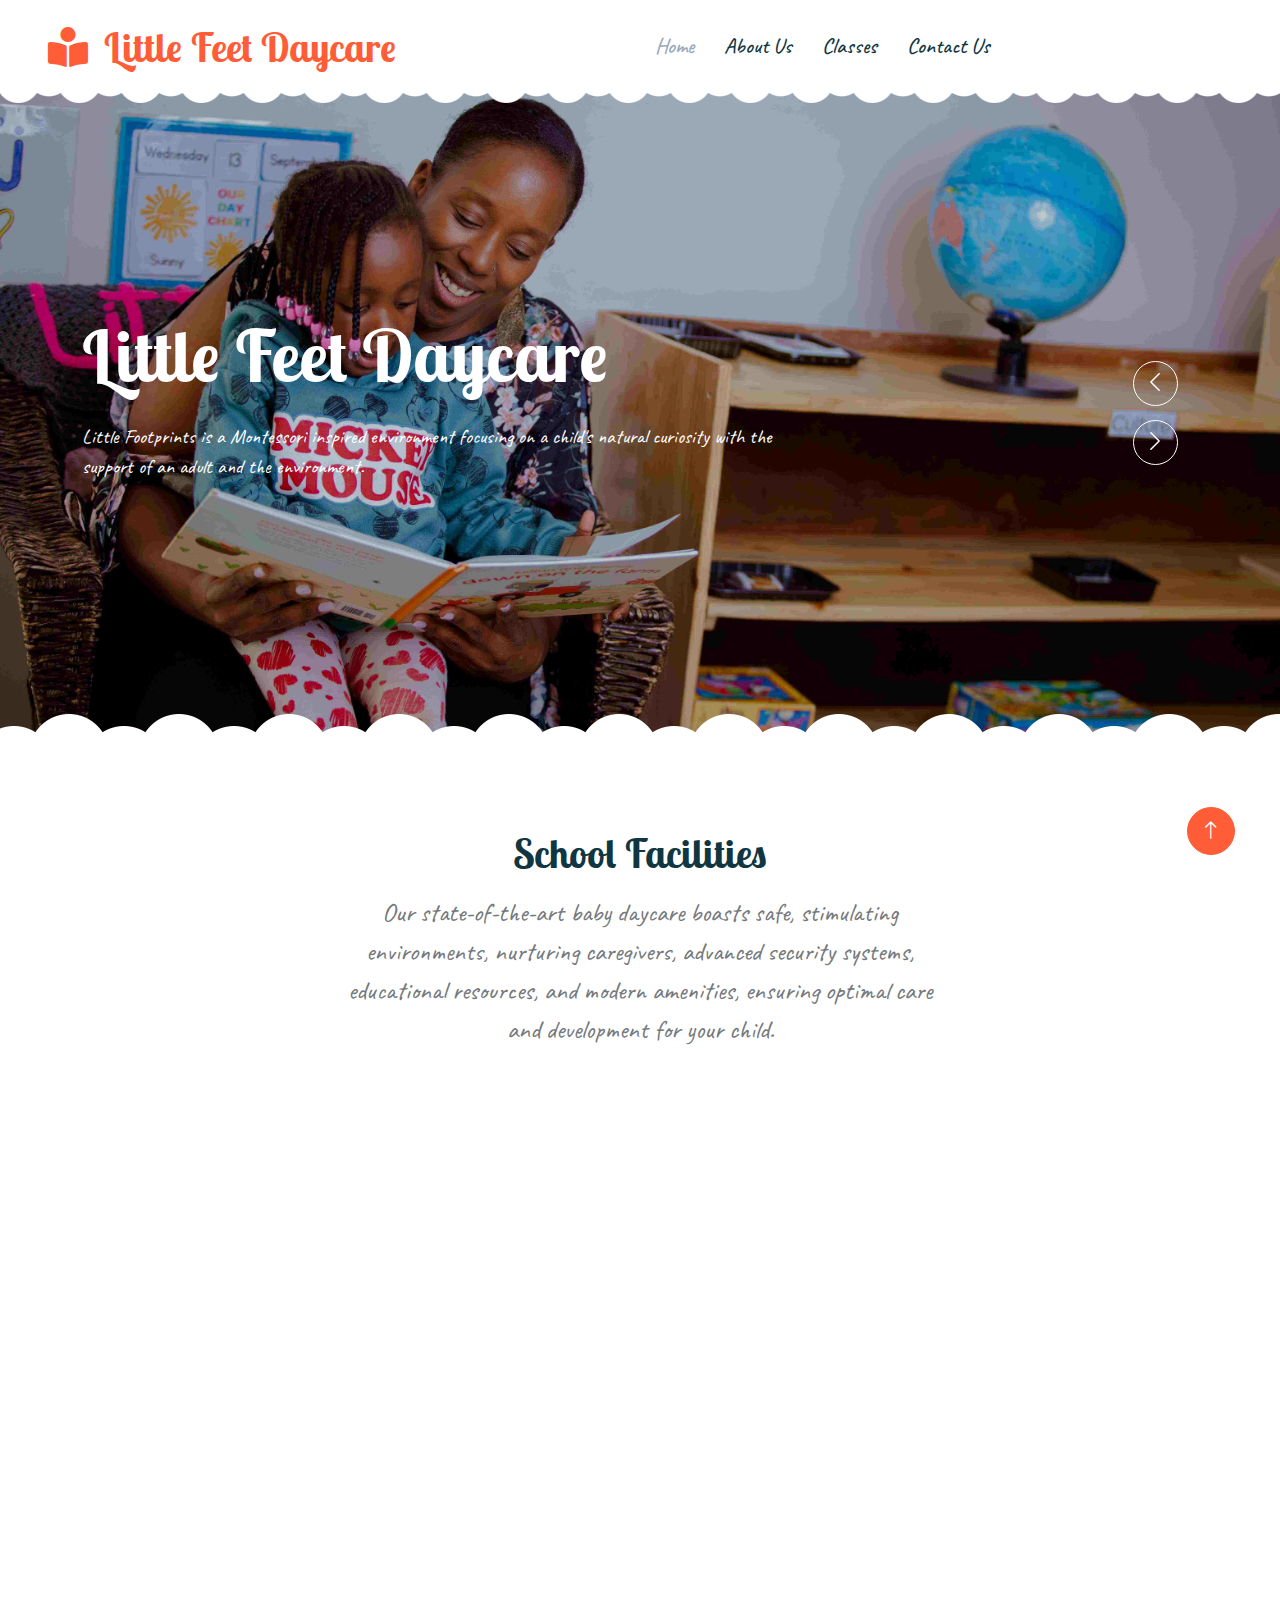
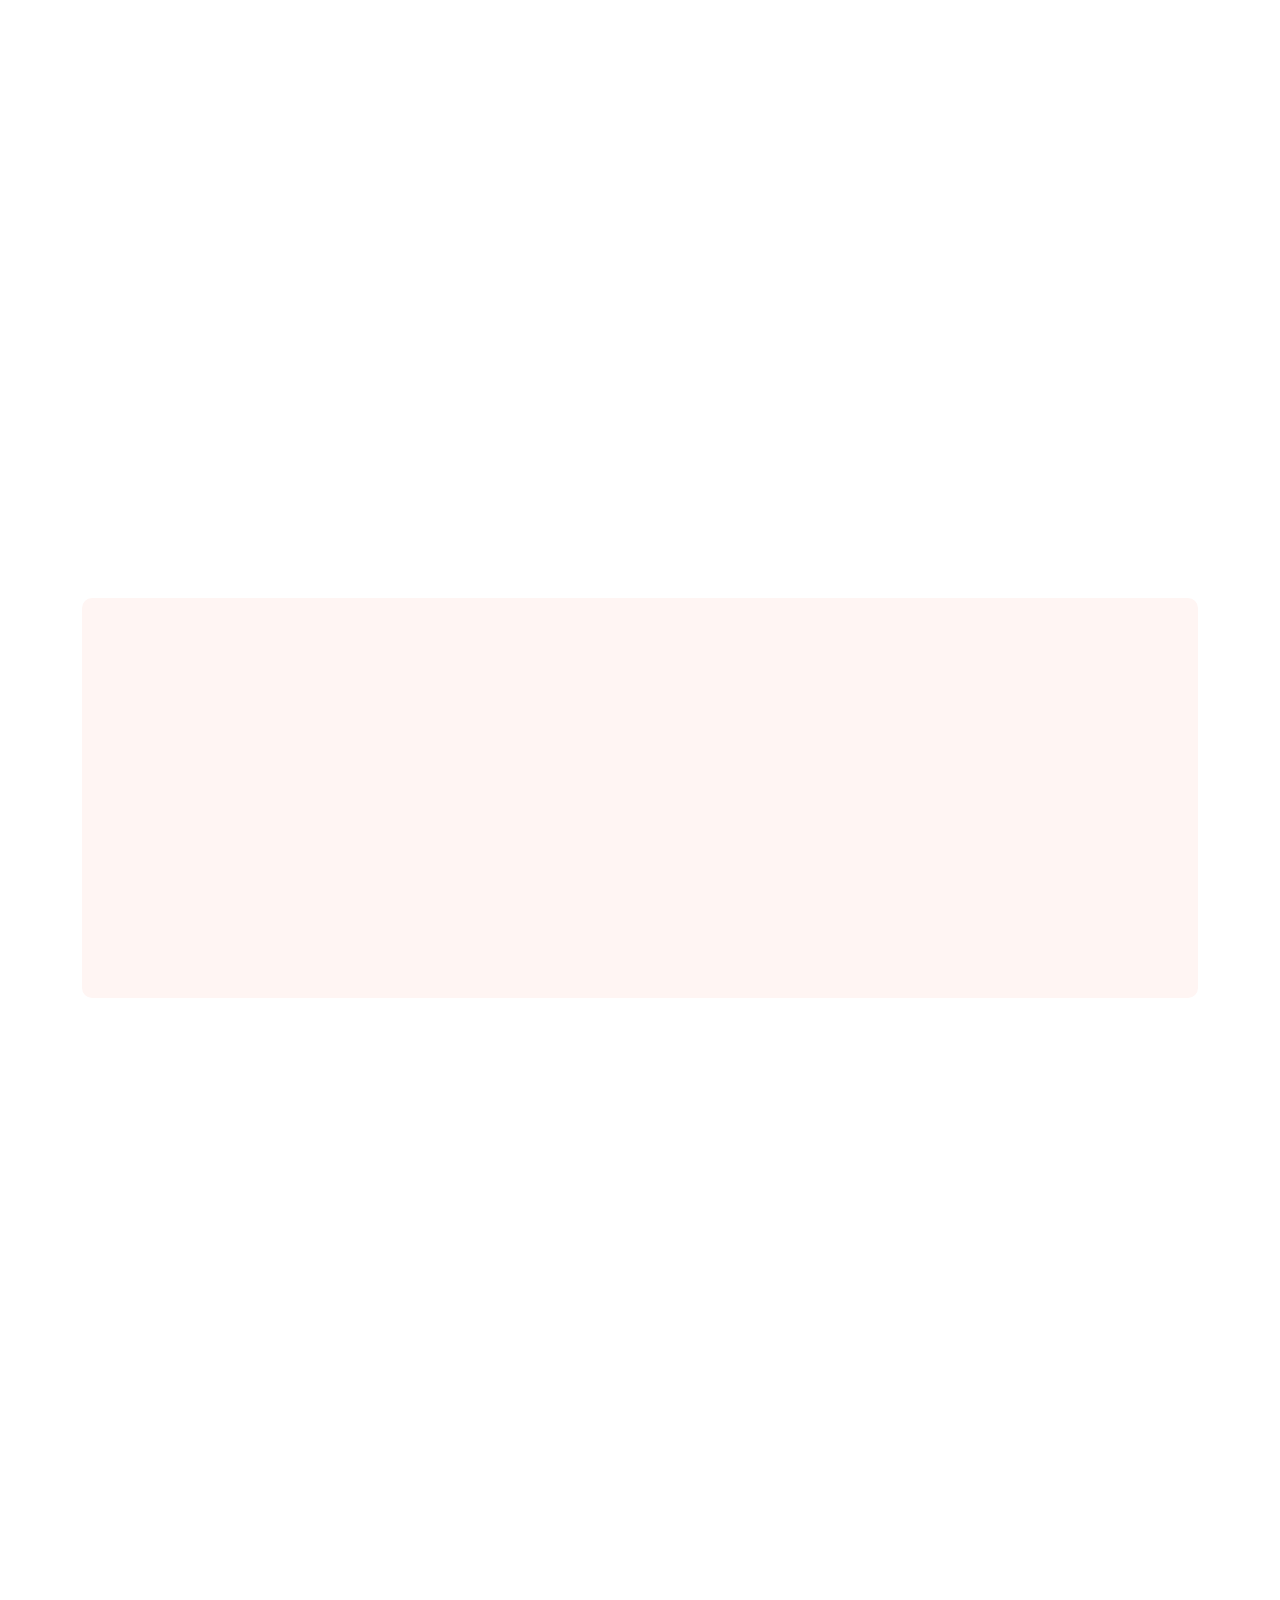
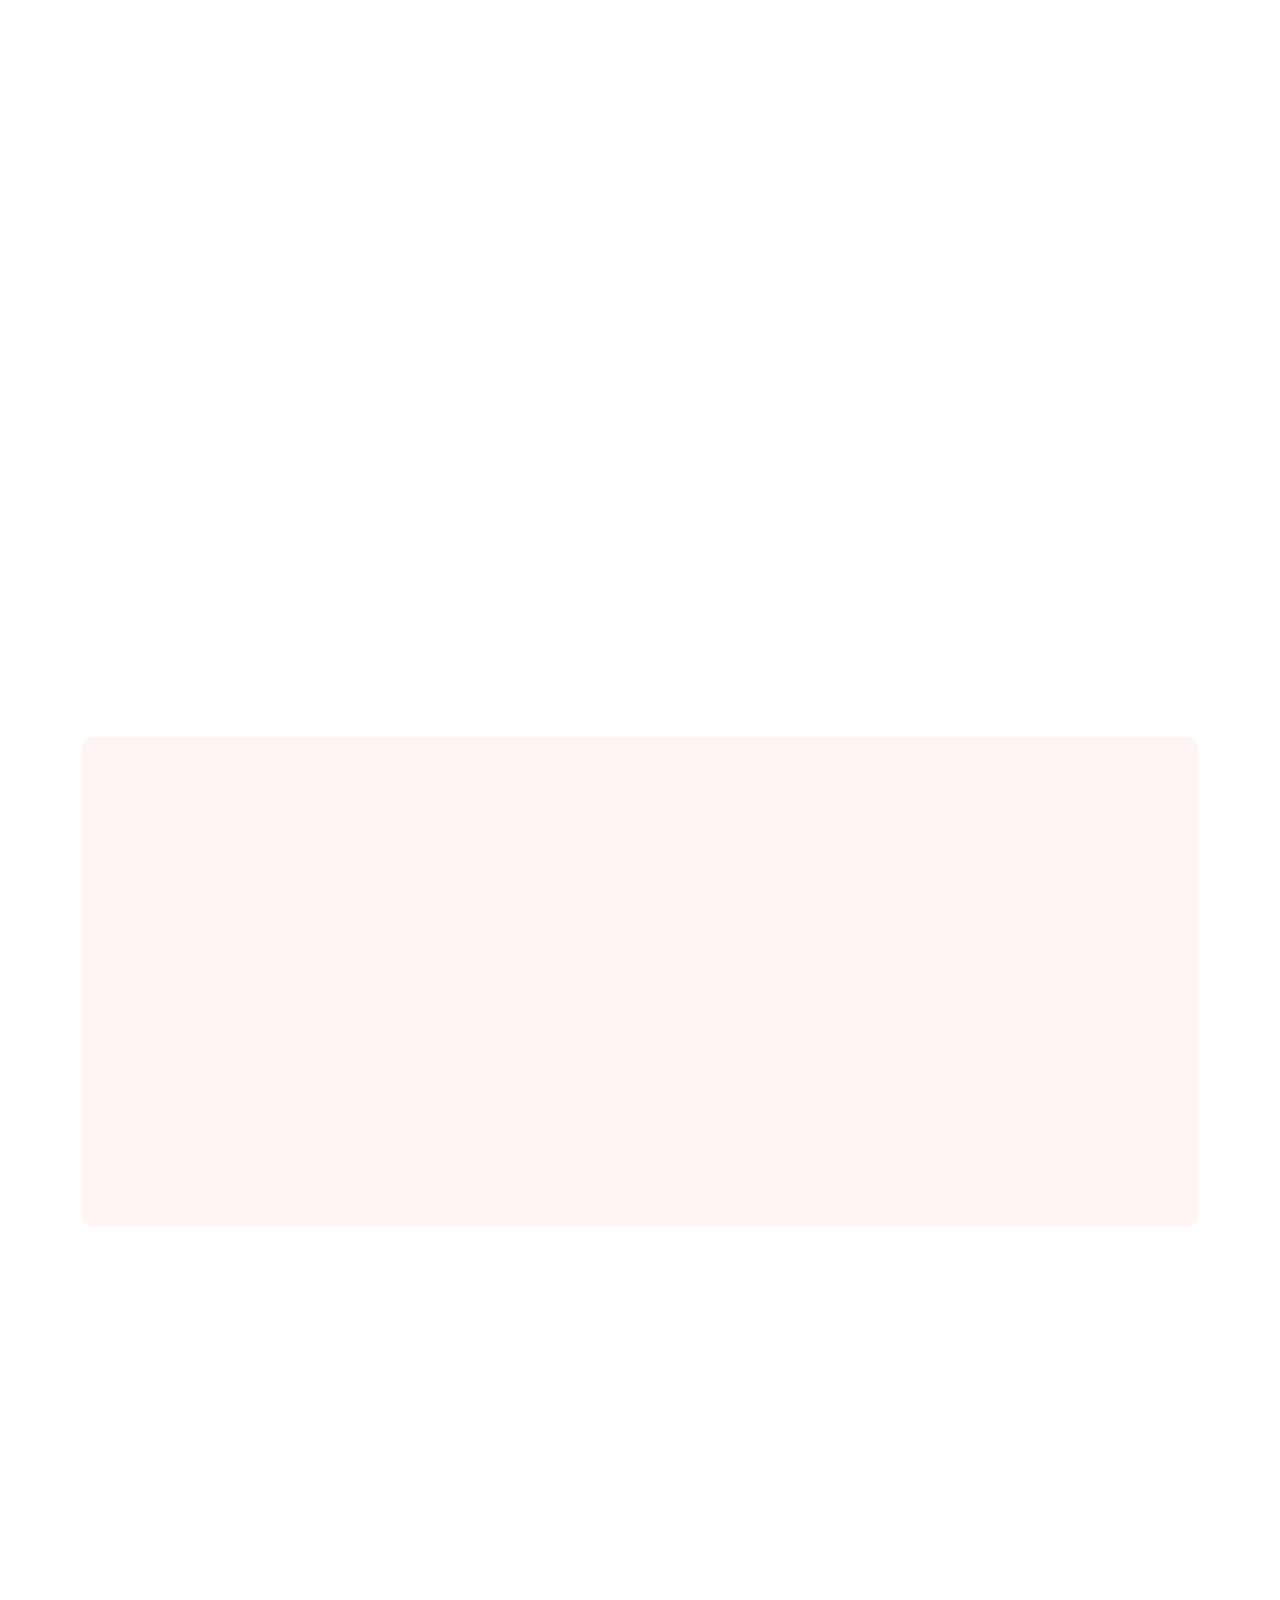
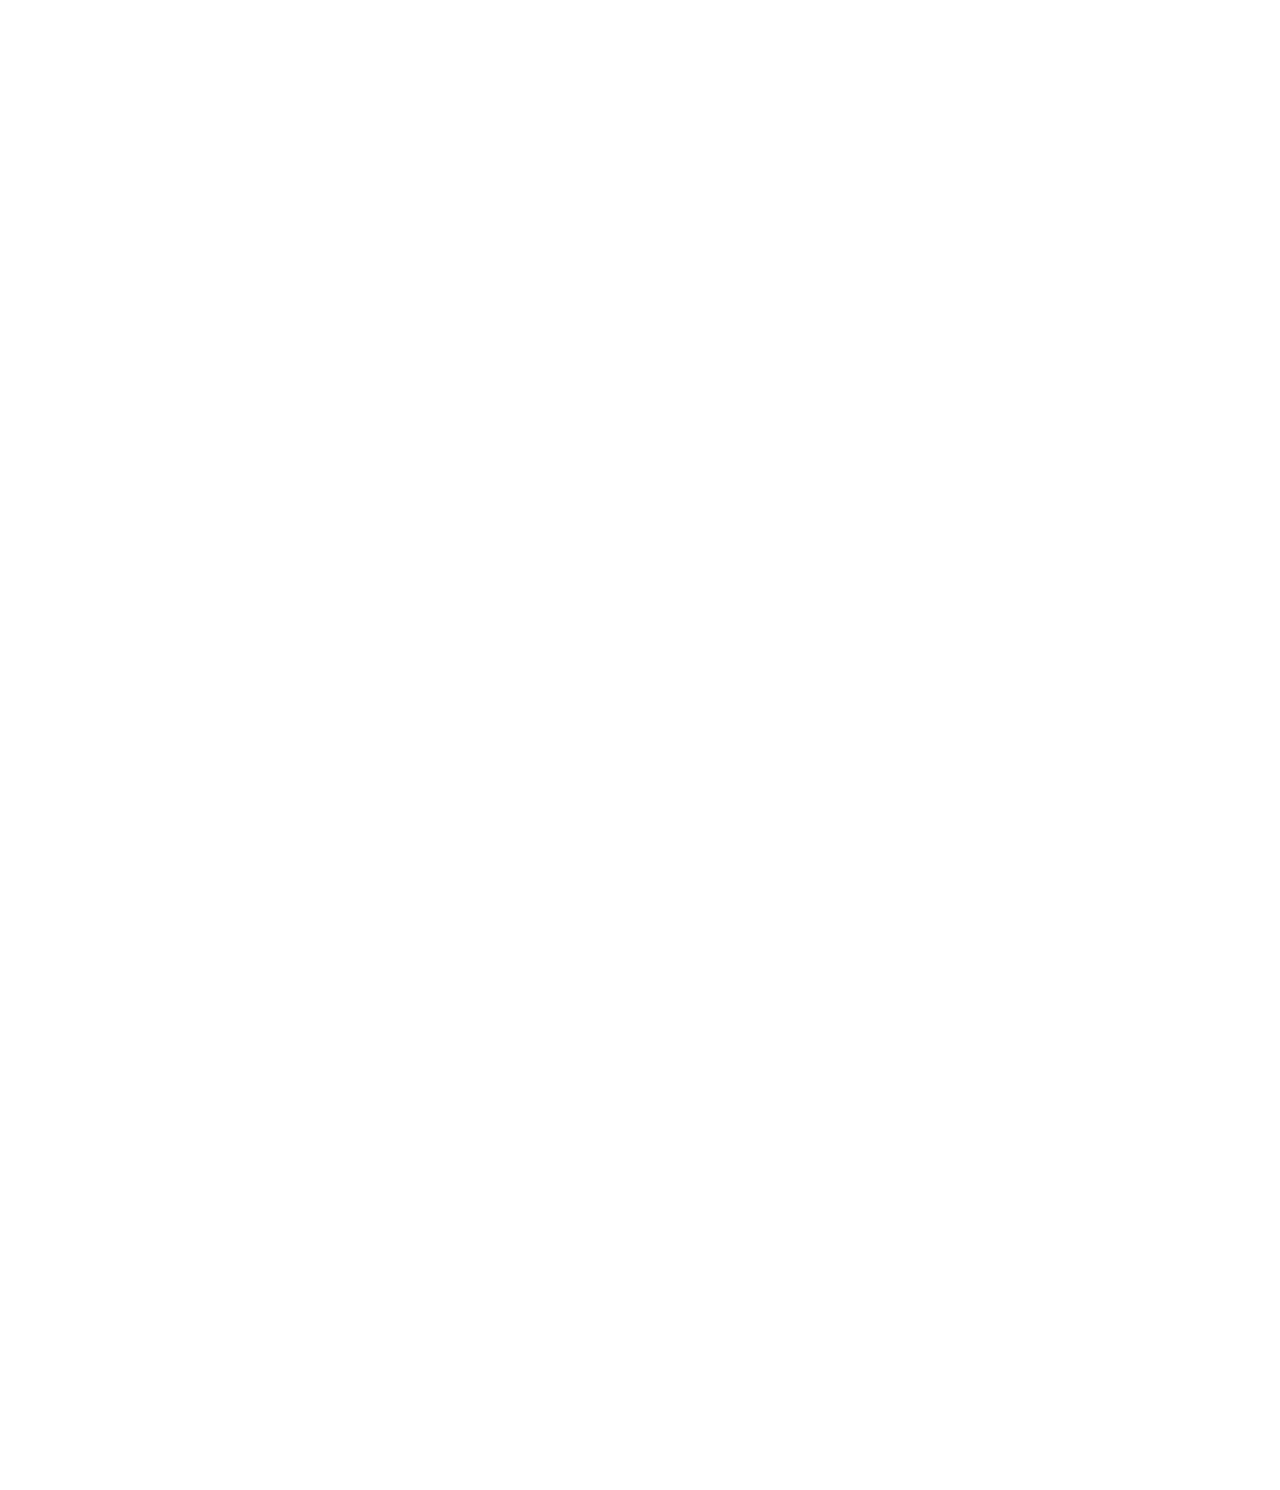
==== commit f69117fc: "Second Try" ====
--- a/index.html
+++ b/index.html
@@ -12,6 +12,11 @@
     <link href="img/favicon.ico" rel="icon">
 
     <!-- Google Web Fonts -->
+    <link rel="preconnect" href="https://fonts.googleapis.com">
+    <link rel="preconnect" href="https://fonts.gstatic.com" crossorigin>
+    <link
+        href="https://fonts.googleapis.com/css2?family=Caveat:wght@600&family=Montserrat:wght@100&family=Ubuntu:wght@300&display=swap"
+        rel="stylesheet">
     <link rel="preconnect" href="https://fonts.googleapis.com">
     <link rel="preconnect" href="https://fonts.gstatic.com" crossorigin>
     <link href="https://fonts.googleapis.com/css2?family=Heebo:wght@400;500;600&family=Inter:wght@600&family=Lobster+Two:wght@700&display=swap" rel="stylesheet">
@@ -45,13 +50,13 @@
         <!-- Navbar Start -->
         <nav class="navbar navbar-expand-lg bg-white navbar-light sticky-top px-4 px-lg-5 py-lg-0">
             <a href="index.html" class="navbar-brand">
-                <h1 class="m-0 text-primary"><i class="fa fa-book-reader me-3"></i>Little Feet Daycare</h1>
+                <h1 class="m-0 text-primary" style="text-decoration: black;"><i class="fa fa-book-reader me-3"></i>Little Feet Daycare</h1>
             </a>
             <button type="button" class="navbar-toggler" data-bs-toggle="collapse" data-bs-target="#navbarCollapse">
                 <span class="navbar-toggler-icon"></span>
             </button>
             <div class="collapse navbar-collapse" id="navbarCollapse">
-                <div class="navbar-nav mx-auto">
+                <div class="navbar-nav mx-auto" style="font-family:  'Caveat', cursive; font-size: 22px;">
                     <a href="index.html" class="nav-item nav-link active">Home</a>
                     <a href="about.html" class="nav-item nav-link">About Us</a>
                     <a href="classes.html" class="nav-item nav-link">Classes</a>
@@ -74,7 +79,7 @@
                             <div class="row justify-content-start">
                                 <div class="col-10 col-lg-8">
                                     <h1 class="display-2 text-white animated slideInDown mb-4">Little Feet Daycare</h1>
-                                    <p class="fs-5 fw-medium text-white mb-4 pb-2">Little Footprints is a Montessori inspired environment focusing on a child's natural curiosity with the support of an adult and the environment.</p>
+                                    <p class="fs-5 fw-medium text-white mb-4 pb-2" style="font-family:  'Caveat', cursive; font-size: 22px;">Little Footprints is a Montessori inspired environment focusing on a child's natural curiosity with the support of an adult and the environment.</p>
                                     
                                 </div>
                             </div>
@@ -88,8 +93,40 @@
                             <div class="row justify-content-start">
                                 <div class="col-10 col-lg-8">
                                     <h1 class="display-2 text-white animated slideInDown mb-4">Make A Brighter Future For Your Child</h1>
-                                    <p class="fs-5 fw-medium text-white mb-4 pb-2">Come join us today!</p>
+                                    <p class="fs-5 fw-medium text-white mb-4 pb-2" style="font-family:  'Caveat', cursive; font-size: 22px;">Come join us today!</p>
                                     
+                                </div>
+                            </div>
+                        </div>
+                    </div>
+                </div>
+                <div class="owl-carousel-item position-relative">
+                    <img class="img-fluid" src="img/carousel-3.jpg" alt="">
+                    <div class="position-absolute top-0 start-0 w-100 h-100 d-flex align-items-center"
+                        style="background: rgba(0, 0, 0, .2);">
+                        <div class="container">
+                            <div class="row justify-content-start">
+                                <div class="col-10 col-lg-8">
+                                    <h1 class="display-2 text-white animated slideInDown mb-4">Make A Brighter Future For Your Child
+                                    </h1>
+                                    <p class="fs-5 fw-medium text-white mb-4 pb-2" style="font-family:  'Caveat', cursive; font-size: 22px;">Come join us today!</p>
+                
+                                </div>
+                            </div>
+                        </div>
+                    </div>
+                </div>
+                <div class="owl-carousel-item position-relative">
+                    <img class="img-fluid" src="img/carousel-4.jpg" alt="">
+                    <div class="position-absolute top-0 start-0 w-100 h-100 d-flex align-items-center"
+                        style="background: rgba(0, 0, 0, .2);">
+                        <div class="container">
+                            <div class="row justify-content-start">
+                                <div class="col-10 col-lg-8">
+                                    <h1 class="display-2 text-white animated slideInDown mb-4">Make A Brighter Future For Your Child
+                                    </h1>
+                                    <p class="fs-5 fw-medium text-white mb-4 pb-2" style="font-family:  'Caveat', cursive; font-size: 22px;">Come join us today!</p>
+                
                                 </div>
                             </div>
                         </div>
@@ -222,7 +259,7 @@
                         </div>
                         <div class="col-lg-6 wow fadeIn" data-wow-delay="0.5s">
                             <div class="h-100 d-flex flex-column justify-content-center p-5">
-                                <h1 class="mb-4">1:15 Teacher to Child ration</h1>
+                                <h1 class="mb-4">1:15 Teacher to Child ratio</h1>
                                 <p class="mb-4">      0 - 2 Years | 2 - 3 Years | 3 - 4 Years | 4 -5 Years
                                 </p>
                                 <!-- <a class="btn btn-primary py-3 px-5" href="">Get Started Now<i class="fa fa-arrow-right ms-2"></i></a> -->
@@ -560,7 +597,7 @@
                     </div>
                     <div class="col-lg-4 col-md-6 wow fadeInUp" data-wow-delay="0.5s">
                         <div class="team-item position-relative">
-                            <img class="img-fluid rounded-circle w-75" src="img/team-3.jpg" alt="">
+                            <img class="img-fluid rounded-circle w-75" src="img/team-4.jpg" alt="">
                             <div class="team-text">
                                 <h3>Meghan Dicks</h3>
                                 <p>Assistant</p>
@@ -574,7 +611,21 @@
                     </div>
                     <div class="col-lg-4 col-md-6 wow fadeInUp" data-wow-delay="0.5s">
                         <div class="team-item position-relative">
-                            <img class="img-fluid rounded-circle w-75" src="img/team-3.jpg" alt="">
+                            <img class="img-fluid rounded-circle w-75" src="img/team-5.jpg" alt="">
+                            <div class="team-text">
+                                <h3>Talent</h3>
+                                <p>Assistant</p>
+                                <div class="d-flex align-items-center">
+                                    <a class="btn btn-square btn-primary mx-1" href=""><i class="fab fa-facebook-f"></i></a>
+                                    <a class="btn btn-square btn-primary  mx-1" href=""><i class="fab fa-twitter"></i></a>
+                                    <a class="btn btn-square btn-primary  mx-1" href=""><i class="fab fa-instagram"></i></a>
+                                </div>
+                            </div>
+                        </div>
+                    </div>
+                    <div class="col-lg-4 col-md-6 wow fadeInUp" data-wow-delay="0.5s">
+                        <div class="team-item position-relative">
+                            <img class="img-fluid rounded-circle w-75" src="img/team-6.jpg" alt="">
                             <div class="team-text">
                                 <h3>Talent</h3>
                                 <p>Assistant</p>
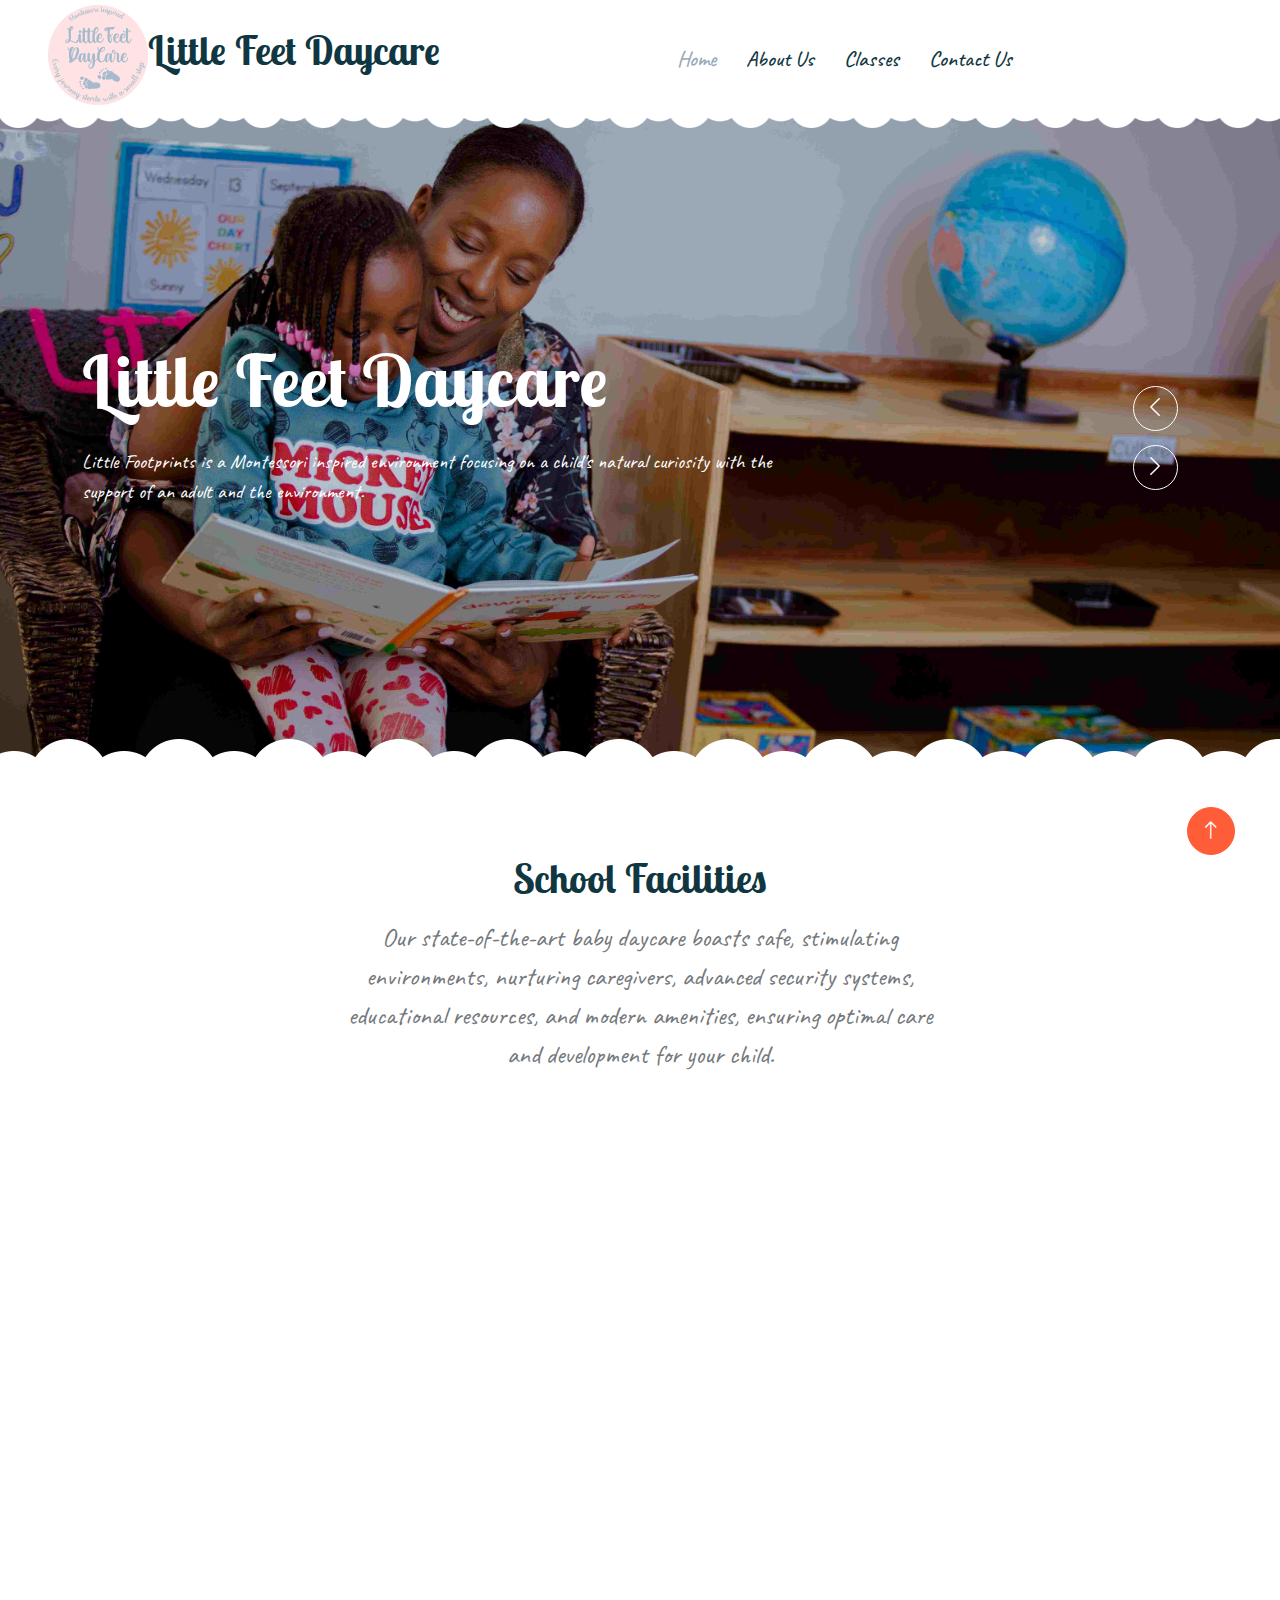
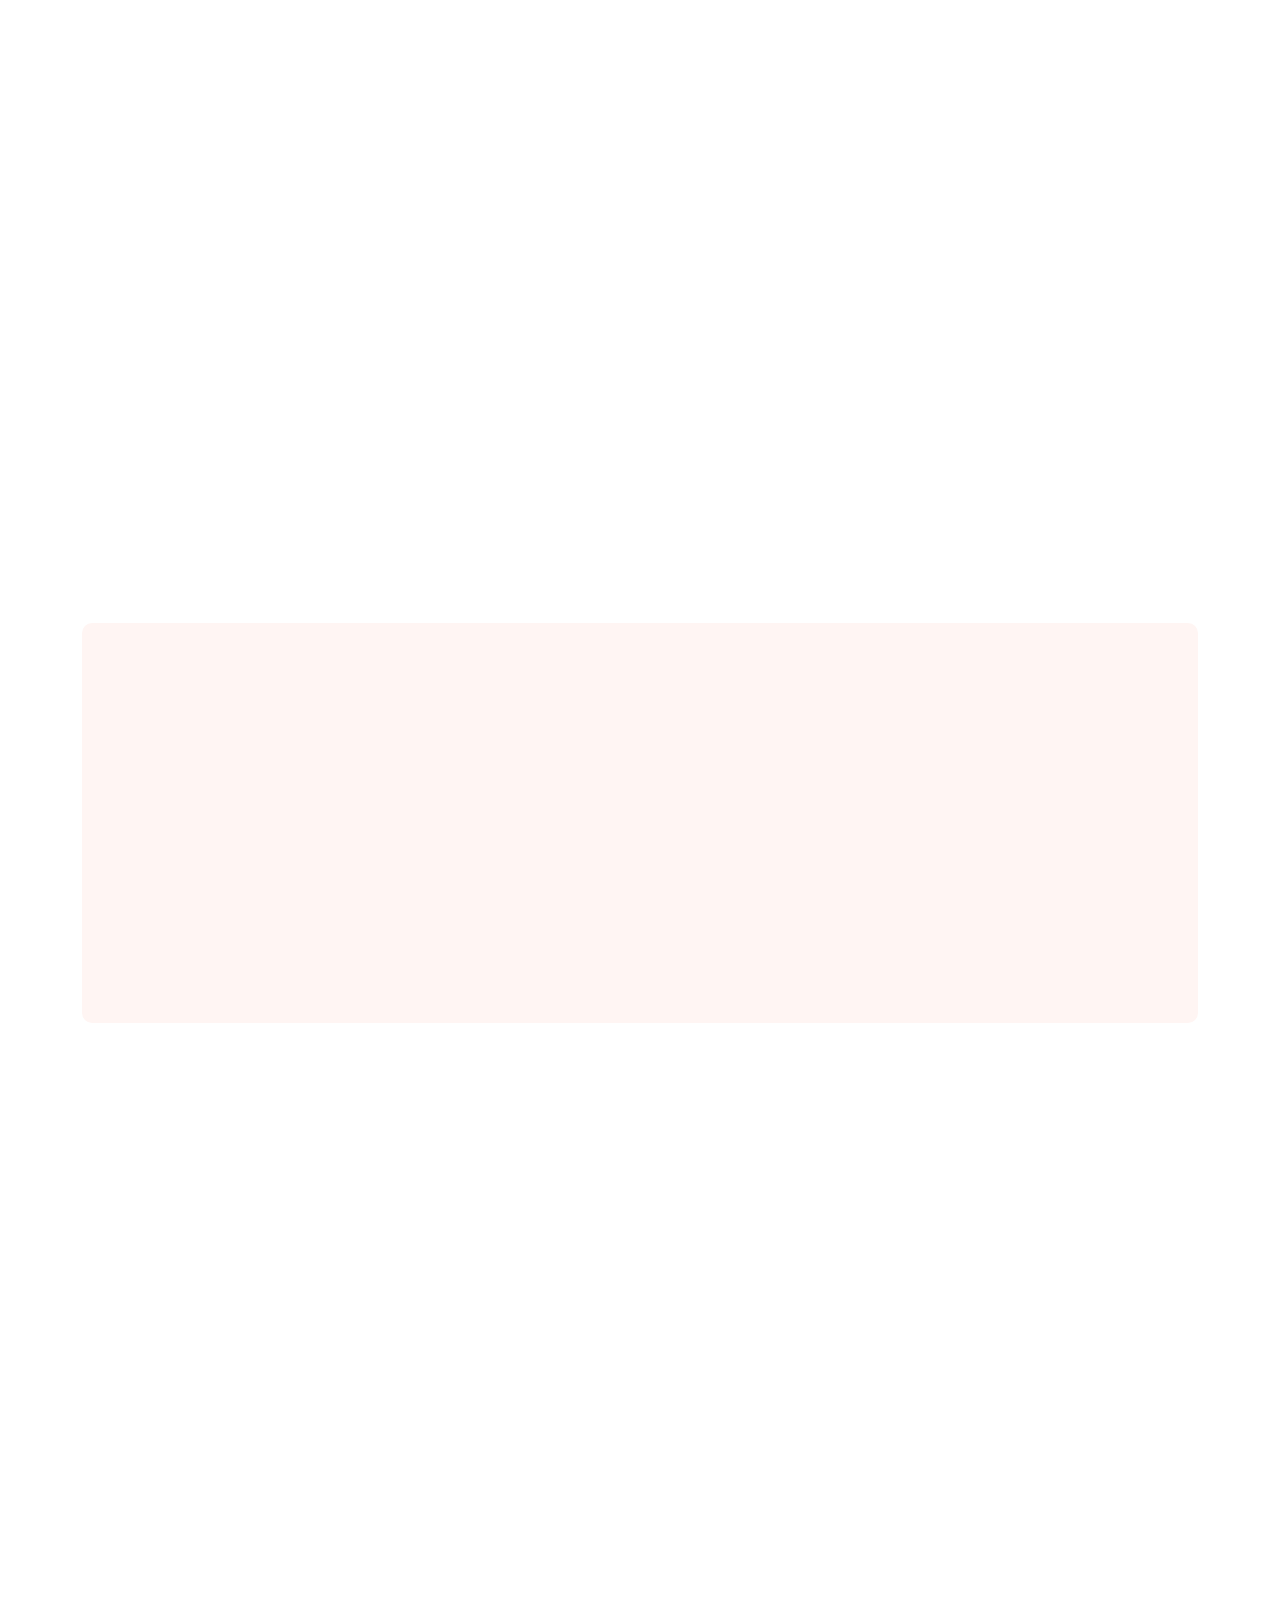
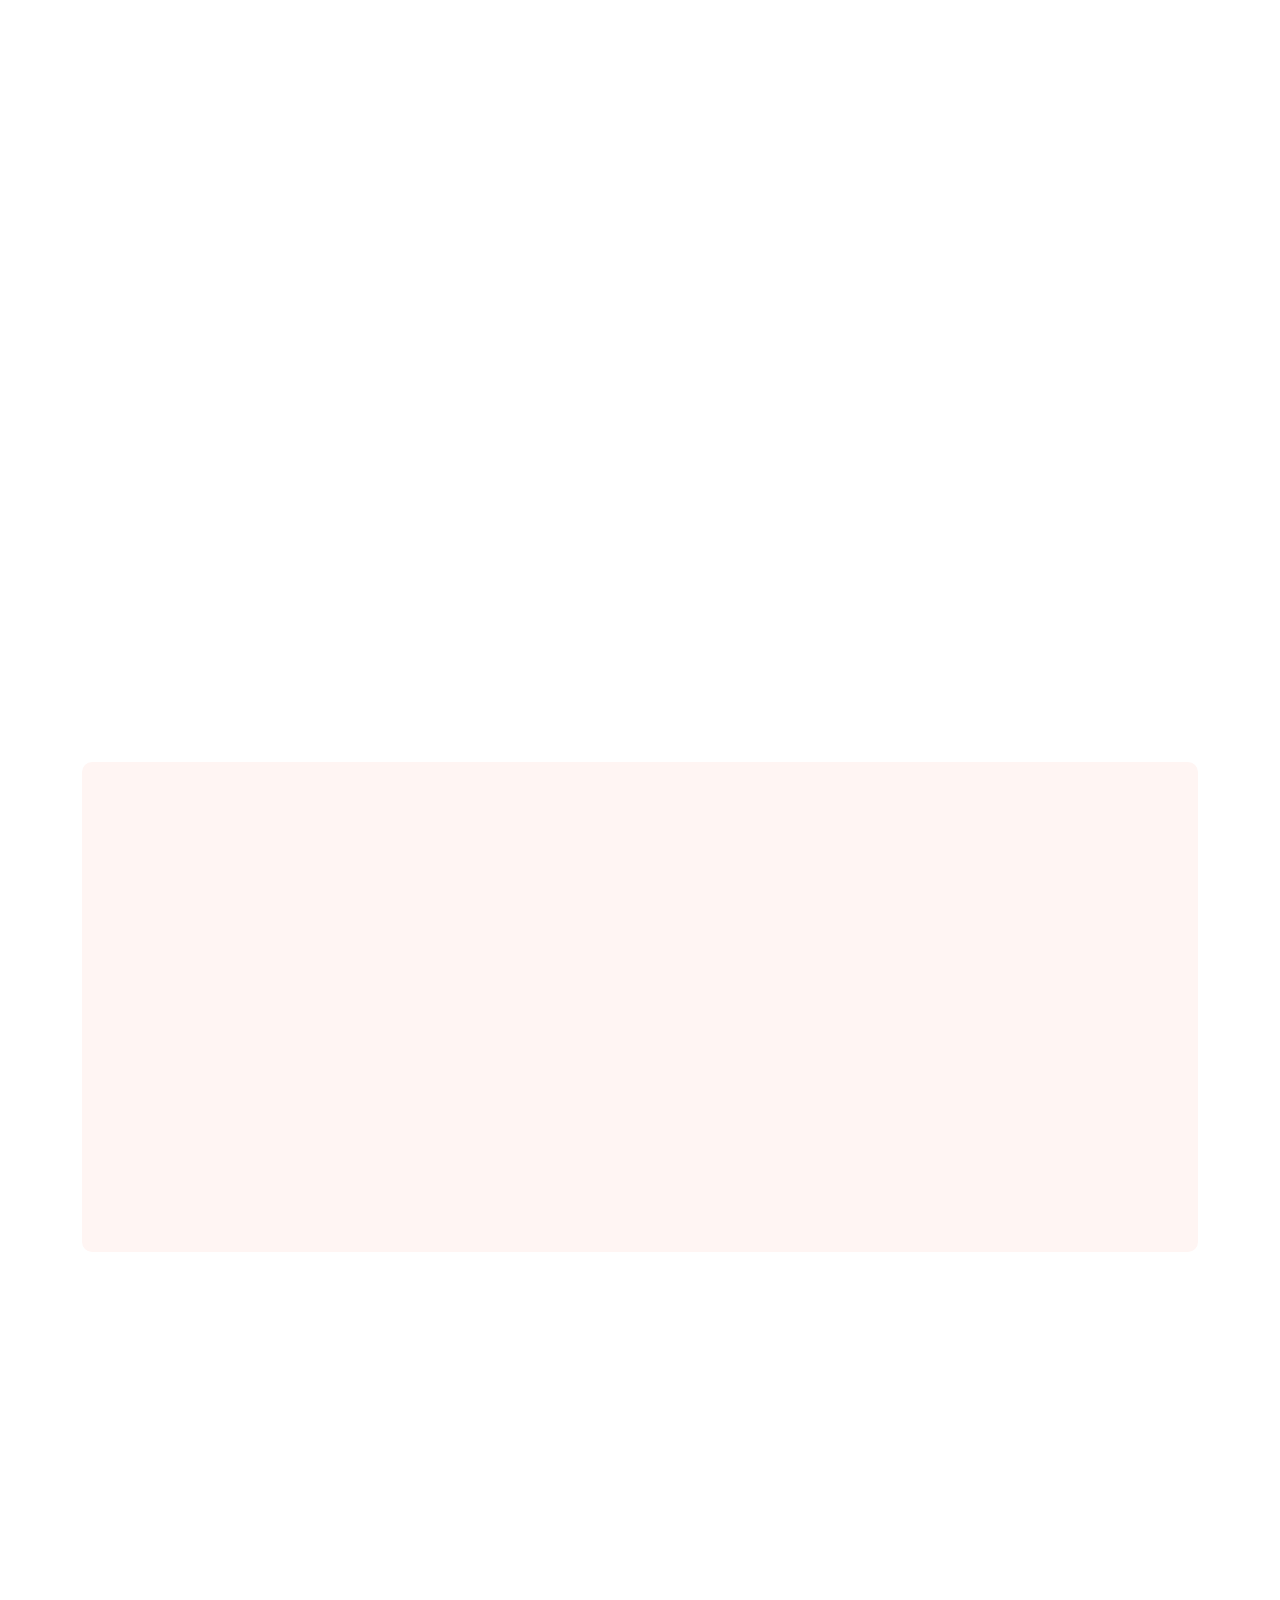
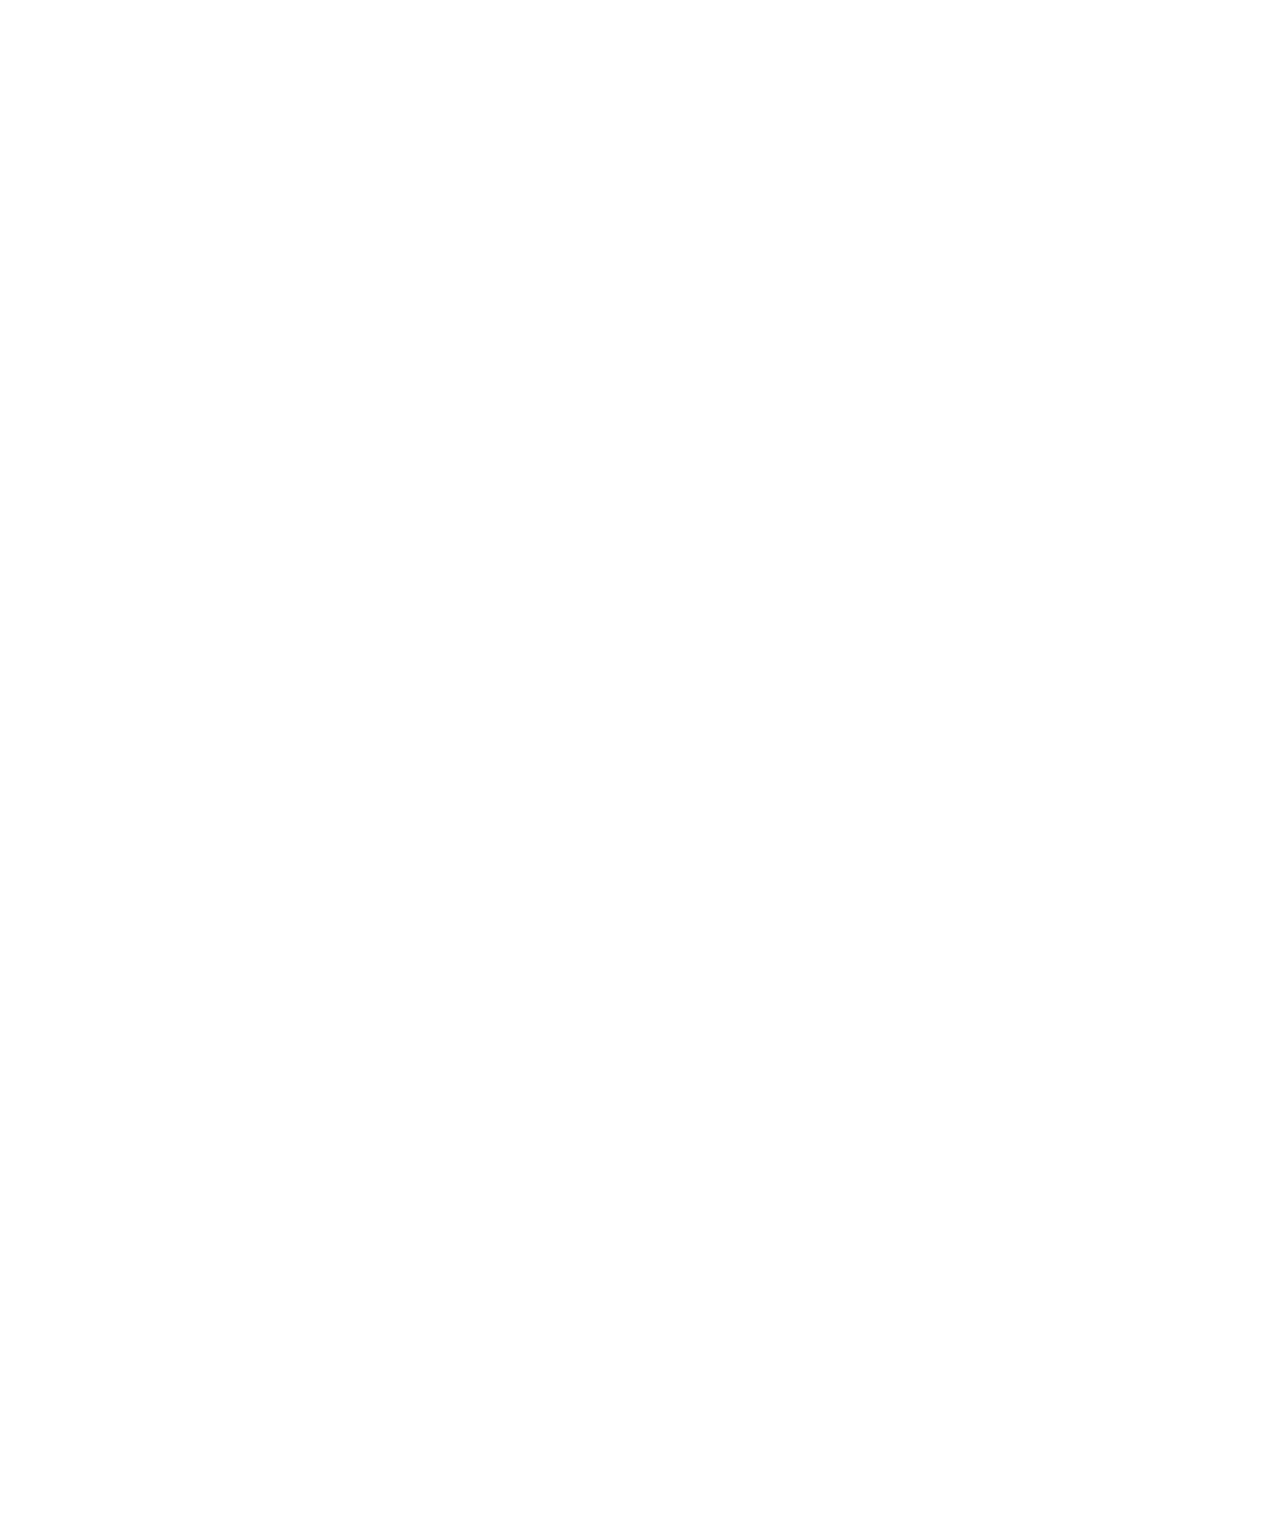
==== commit 68a4d75b: "Second Try" ====
--- a/index.html
+++ b/index.html
@@ -50,7 +50,7 @@
         <!-- Navbar Start -->
         <nav class="navbar navbar-expand-lg bg-white navbar-light sticky-top px-4 px-lg-5 py-lg-0">
             <a href="index.html" class="navbar-brand">
-                <h1 class="m-0 text-primary" style="text-decoration: black;"><i class="fa fa-book-reader me-3"></i>Little Feet Daycare</h1>
+                <h1 class="" style="text-decoration: black;"><i><img src="img/logo-modified.png" alt=""></i>Little Feet Daycare</h1>
             </a>
             <button type="button" class="navbar-toggler" data-bs-toggle="collapse" data-bs-target="#navbarCollapse">
                 <span class="navbar-toggler-icon"></span>
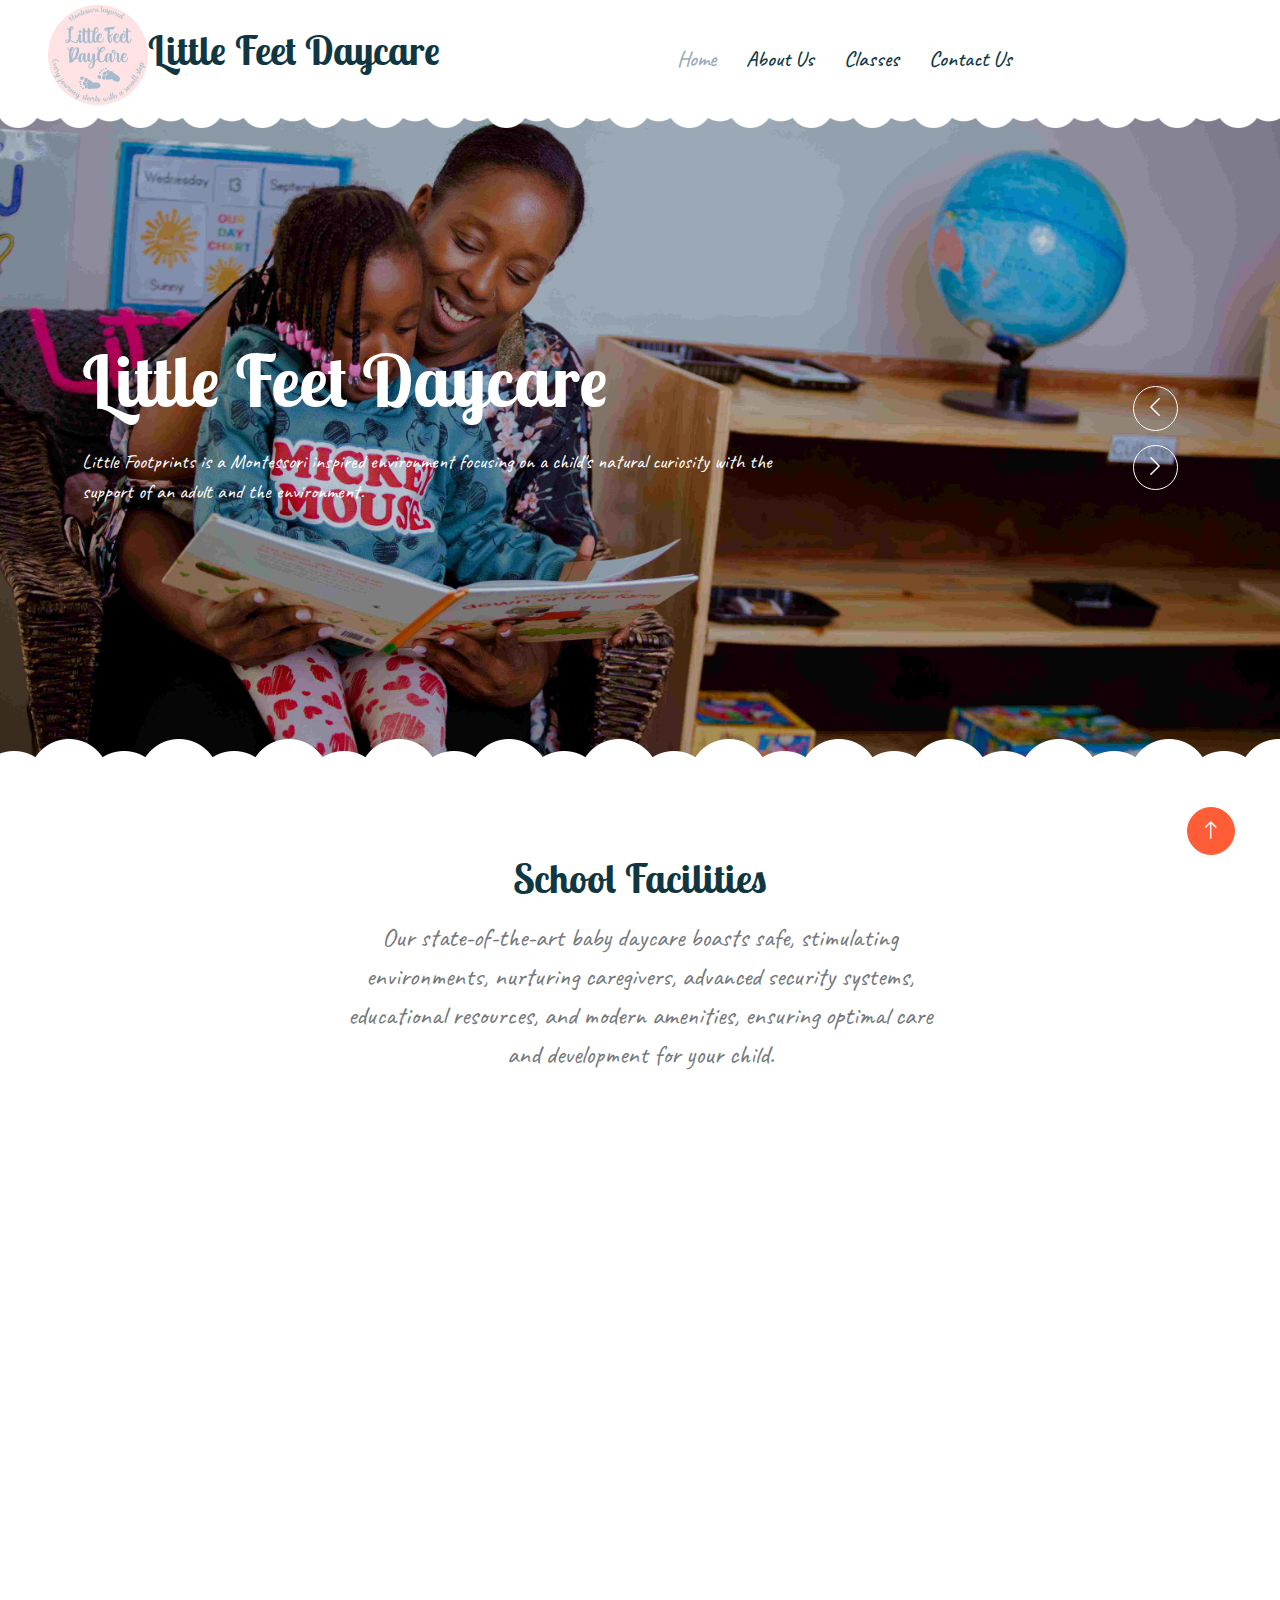
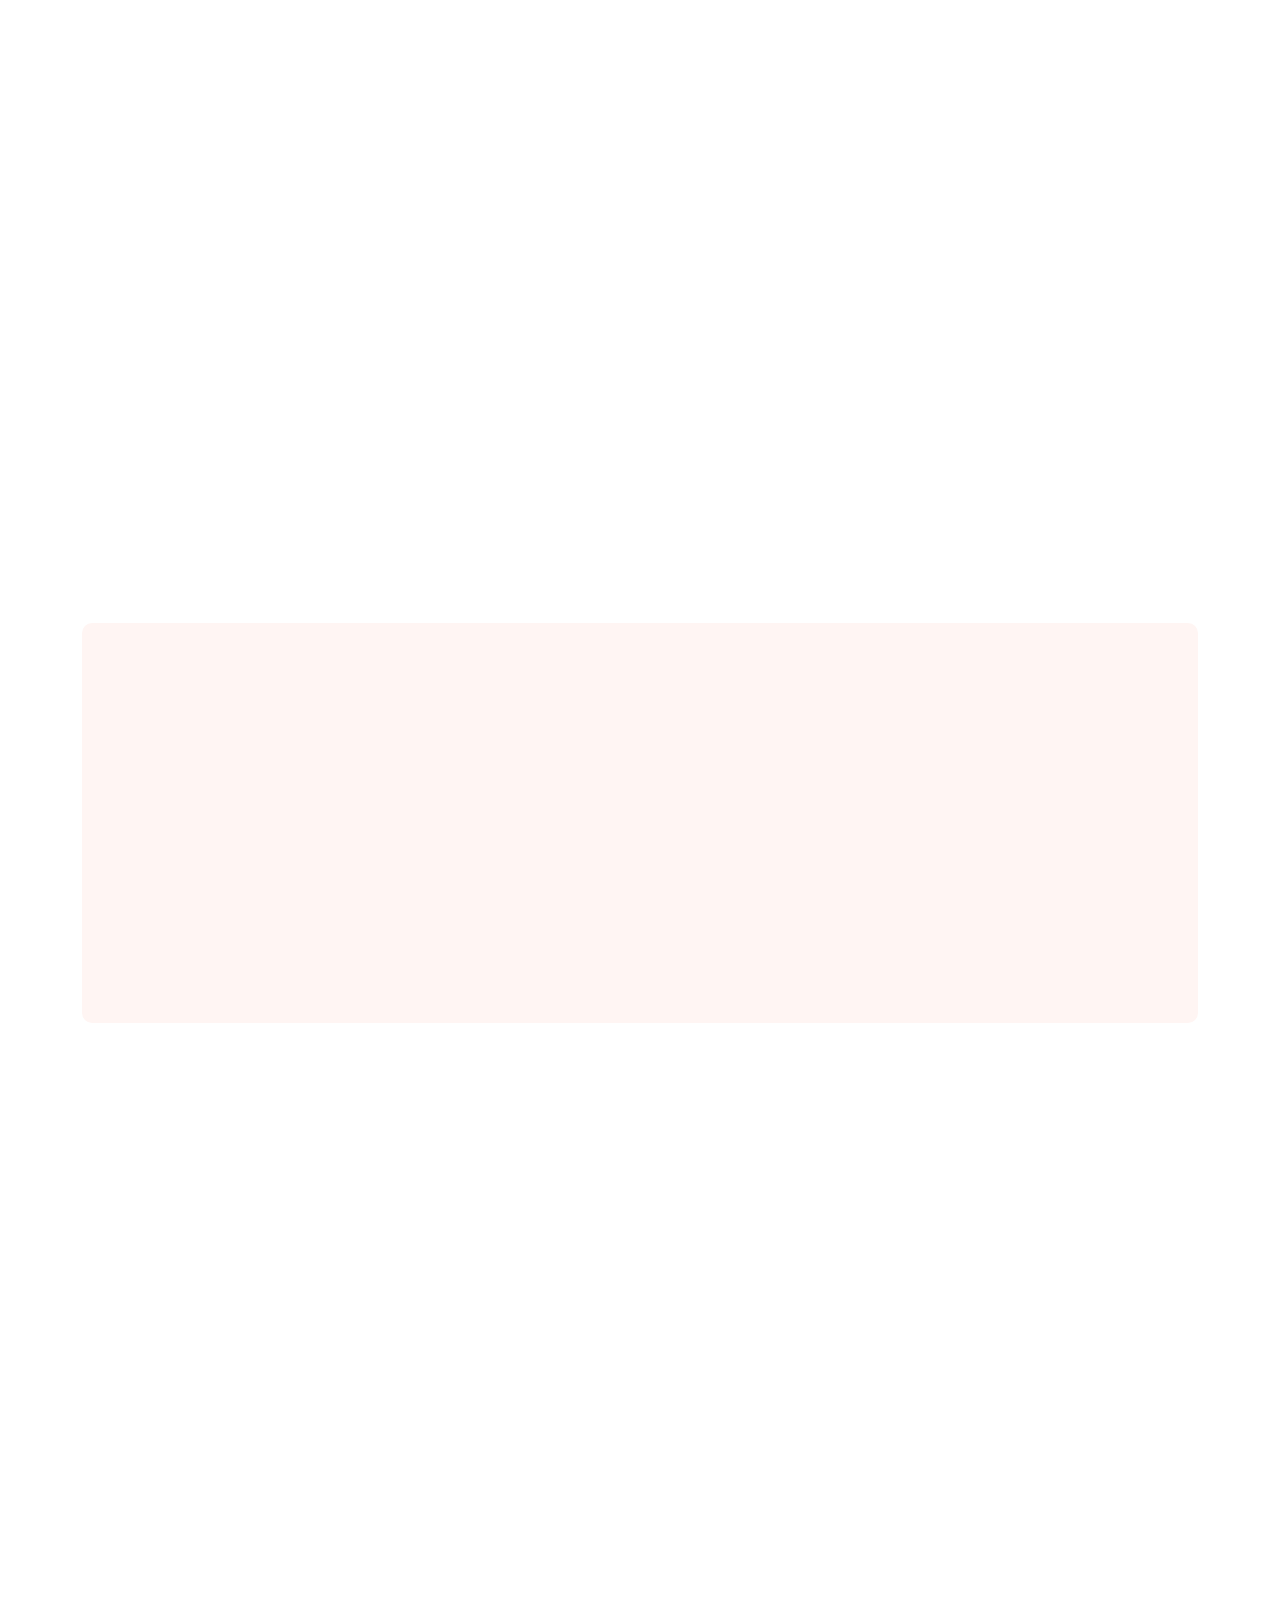
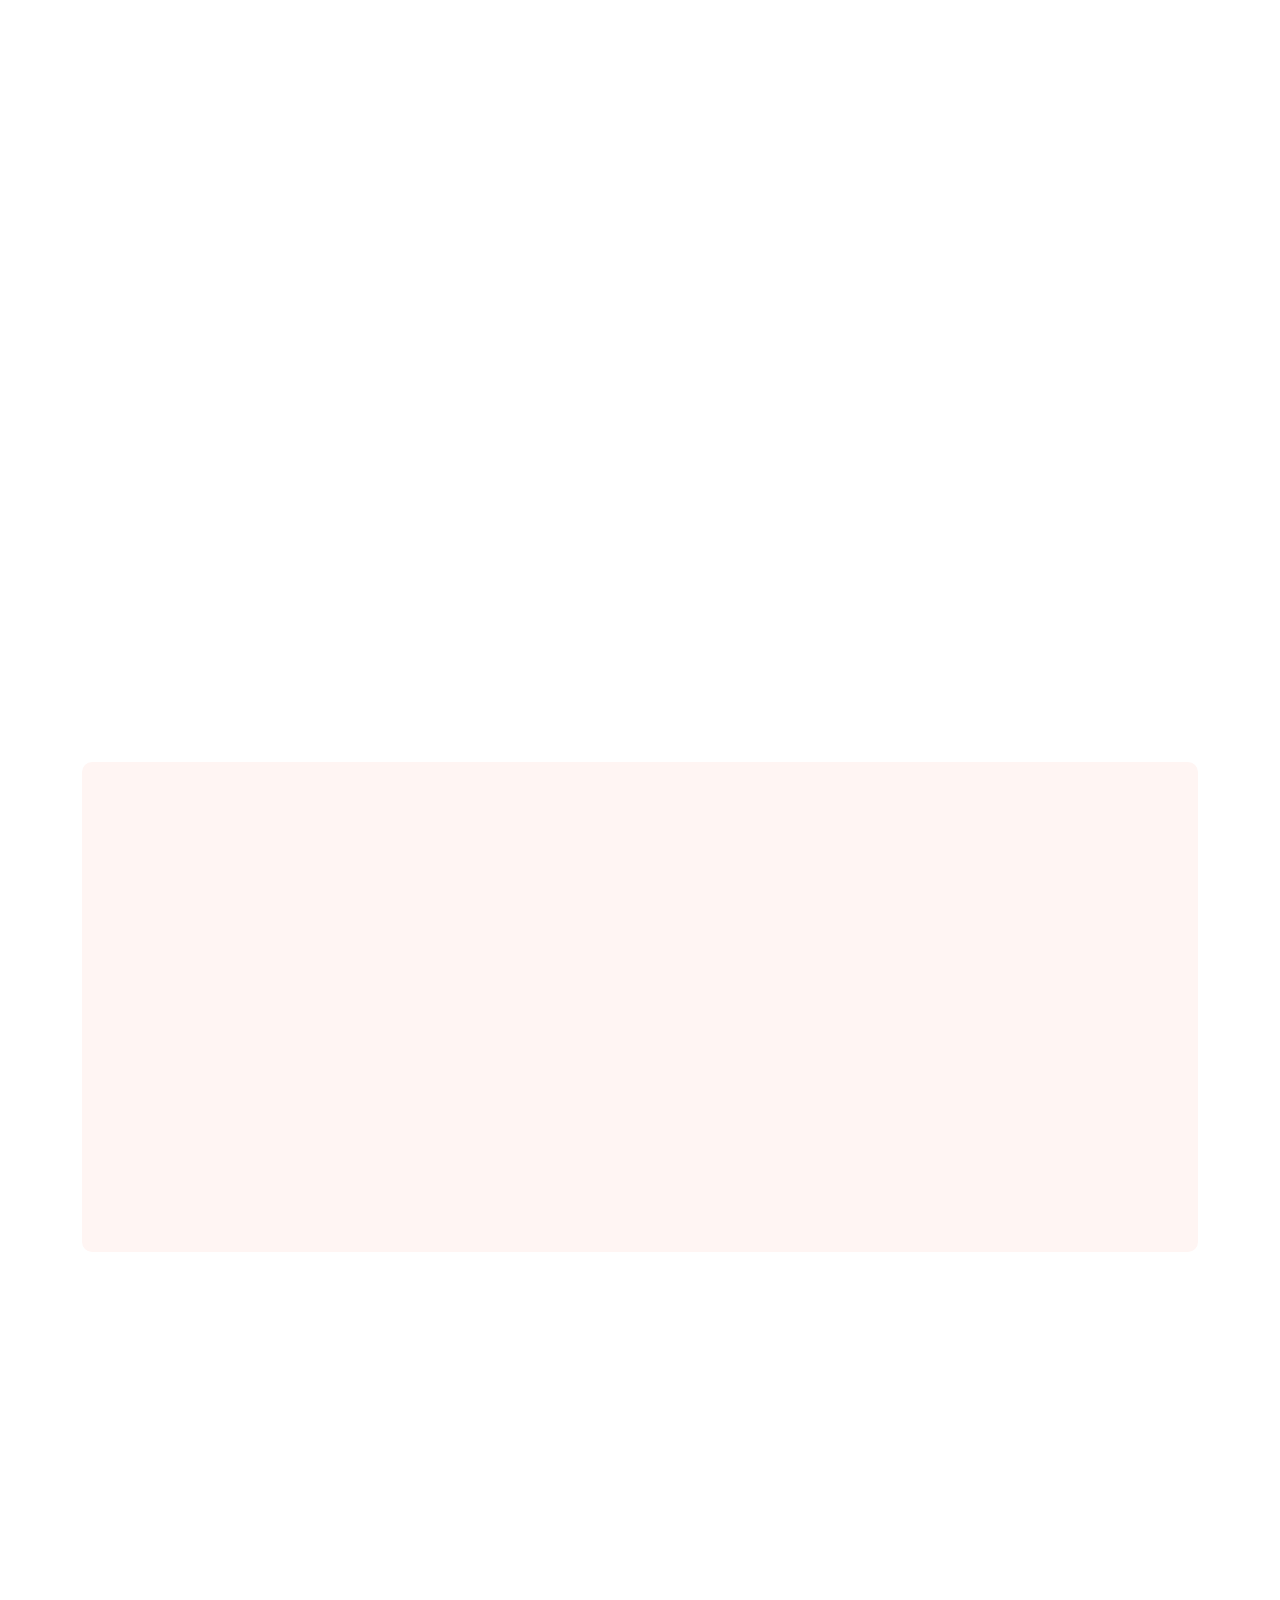
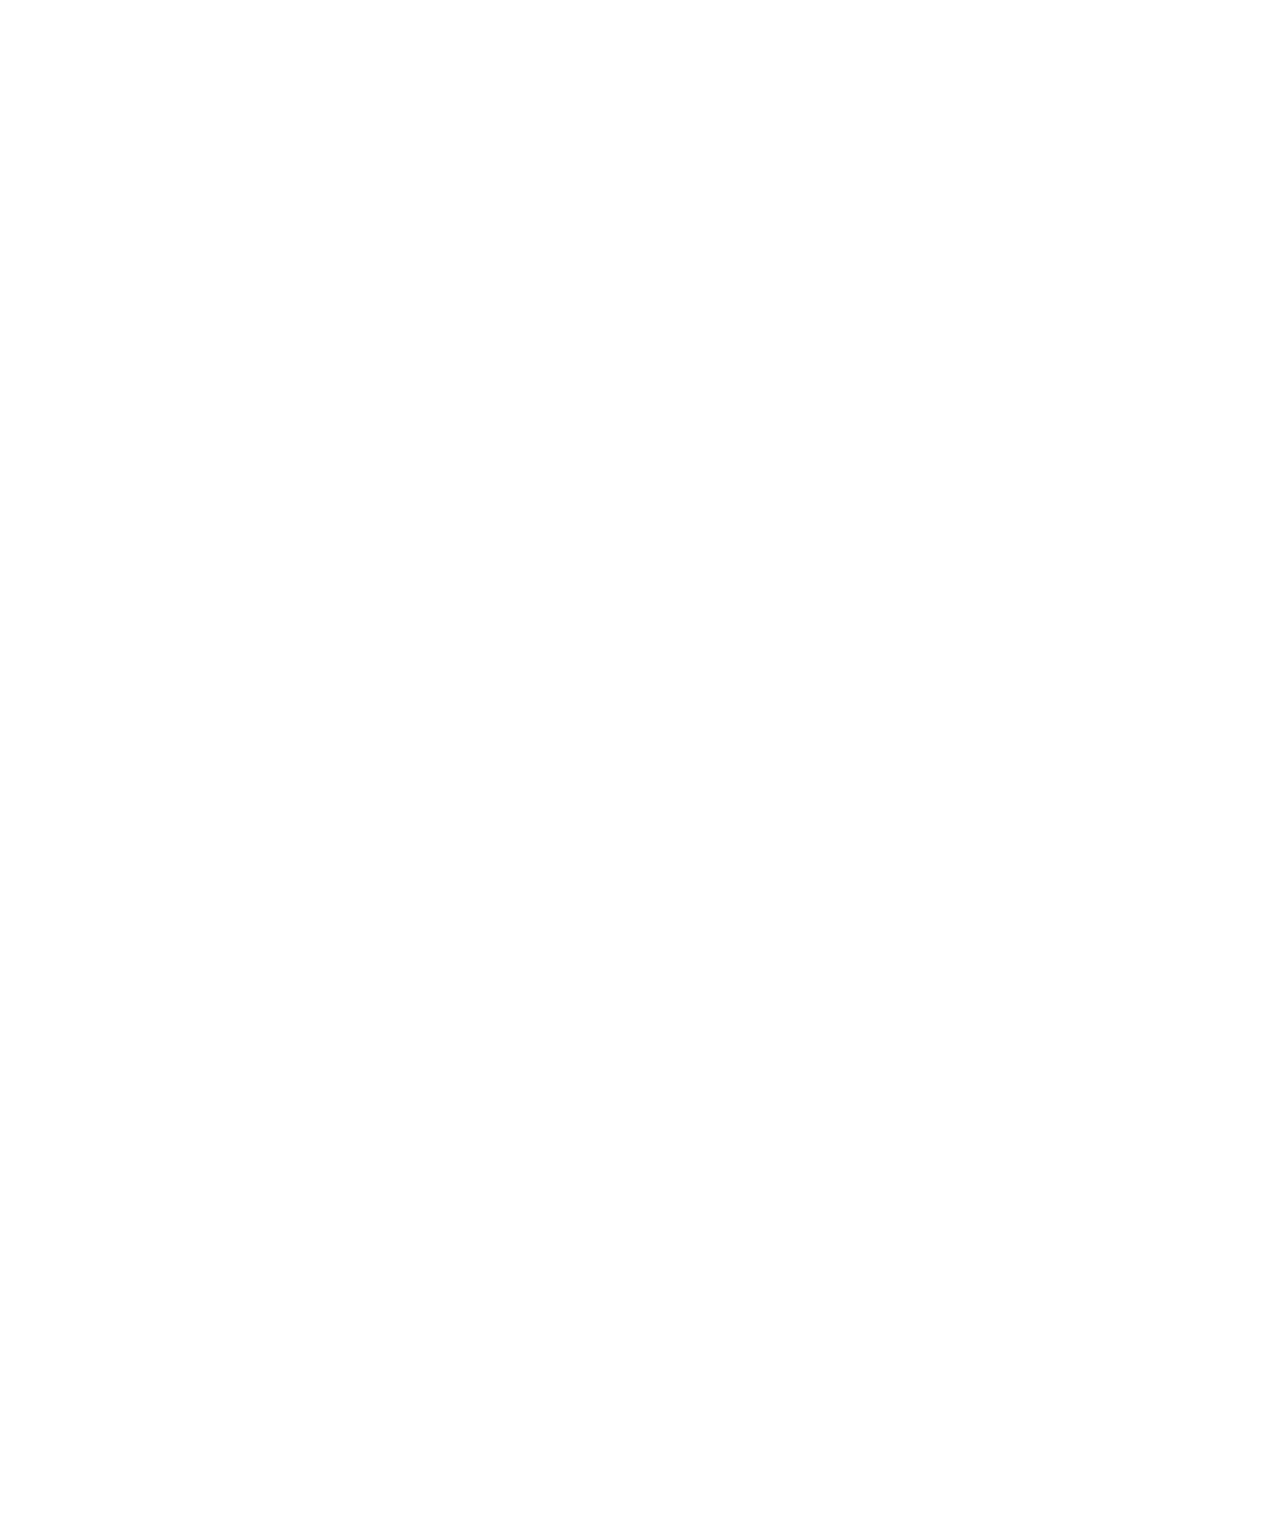
==== commit 160c6101: "Second Try" ====
--- a/index.html
+++ b/index.html
@@ -557,8 +557,8 @@
                         <div class="team-item position-relative">
                             <img class="img-fluid rounded-circle w-75" src="img/team-1.jpg" alt="">
                             <div class="team-text">
-                                <h3>Nicole Bento</h3>
-                                <p>Yellow</p>
+                                <h3>Lara Granger</h3>
+                                <p>teacher</p>
                                 <div class="d-flex align-items-center">
                                     <a class="btn btn-square btn-primary mx-1" href=""><i class="fab fa-facebook-f"></i></a>
                                     <a class="btn btn-square btn-primary  mx-1" href=""><i class="fab fa-twitter"></i></a>
@@ -571,8 +571,8 @@
                         <div class="team-item position-relative">
                             <img class="img-fluid rounded-circle w-75" src="img/team-2.jpg" alt="">
                             <div class="team-text">
-                                <h3>Karen Nyamuda</h3>
-                                <p>Green</p>
+                                <h3>Nicole Bento</h3>
+                                <p>teacher</p>
                                 <div class="d-flex align-items-center">
                                     <a class="btn btn-square btn-primary mx-1" href=""><i class="fab fa-facebook-f"></i></a>
                                     <a class="btn btn-square btn-primary  mx-1" href=""><i class="fab fa-twitter"></i></a>
@@ -585,8 +585,8 @@
                         <div class="team-item position-relative">
                             <img class="img-fluid rounded-circle w-75" src="img/team-3.jpg" alt="">
                             <div class="team-text">
-                                <h3>Cally Sheton</h3>
-                                <p>Assistant</p>
+                                <h3>Cally Shelton</h3>
+                                <p>teacher</p>
                                 <div class="d-flex align-items-center">
                                     <a class="btn btn-square btn-primary mx-1" href=""><i class="fab fa-facebook-f"></i></a>
                                     <a class="btn btn-square btn-primary  mx-1" href=""><i class="fab fa-twitter"></i></a>
@@ -599,8 +599,8 @@
                         <div class="team-item position-relative">
                             <img class="img-fluid rounded-circle w-75" src="img/team-4.jpg" alt="">
                             <div class="team-text">
-                                <h3>Meghan Dicks</h3>
-                                <p>Assistant</p>
+                                <h3>Karen Nyamuda</h3>
+                                <p>teacher</p>
                                 <div class="d-flex align-items-center">
                                     <a class="btn btn-square btn-primary mx-1" href=""><i class="fab fa-facebook-f"></i></a>
                                     <a class="btn btn-square btn-primary  mx-1" href=""><i class="fab fa-twitter"></i></a>
@@ -613,8 +613,8 @@
                         <div class="team-item position-relative">
                             <img class="img-fluid rounded-circle w-75" src="img/team-5.jpg" alt="">
                             <div class="team-text">
-                                <h3>Talent</h3>
-                                <p>Assistant</p>
+                                <h3>Meghan Dicks</h3>
+                                <p>teacher</p>
                                 <div class="d-flex align-items-center">
                                     <a class="btn btn-square btn-primary mx-1" href=""><i class="fab fa-facebook-f"></i></a>
                                     <a class="btn btn-square btn-primary  mx-1" href=""><i class="fab fa-twitter"></i></a>
@@ -627,8 +627,8 @@
                         <div class="team-item position-relative">
                             <img class="img-fluid rounded-circle w-75" src="img/team-6.jpg" alt="">
                             <div class="team-text">
-                                <h3>Talent</h3>
-                                <p>Assistant</p>
+                                <h3>Talent Mangozho</h3>
+                                <p>teacher</p>
                                 <div class="d-flex align-items-center">
                                     <a class="btn btn-square btn-primary mx-1" href=""><i class="fab fa-facebook-f"></i></a>
                                     <a class="btn btn-square btn-primary  mx-1" href=""><i class="fab fa-twitter"></i></a>
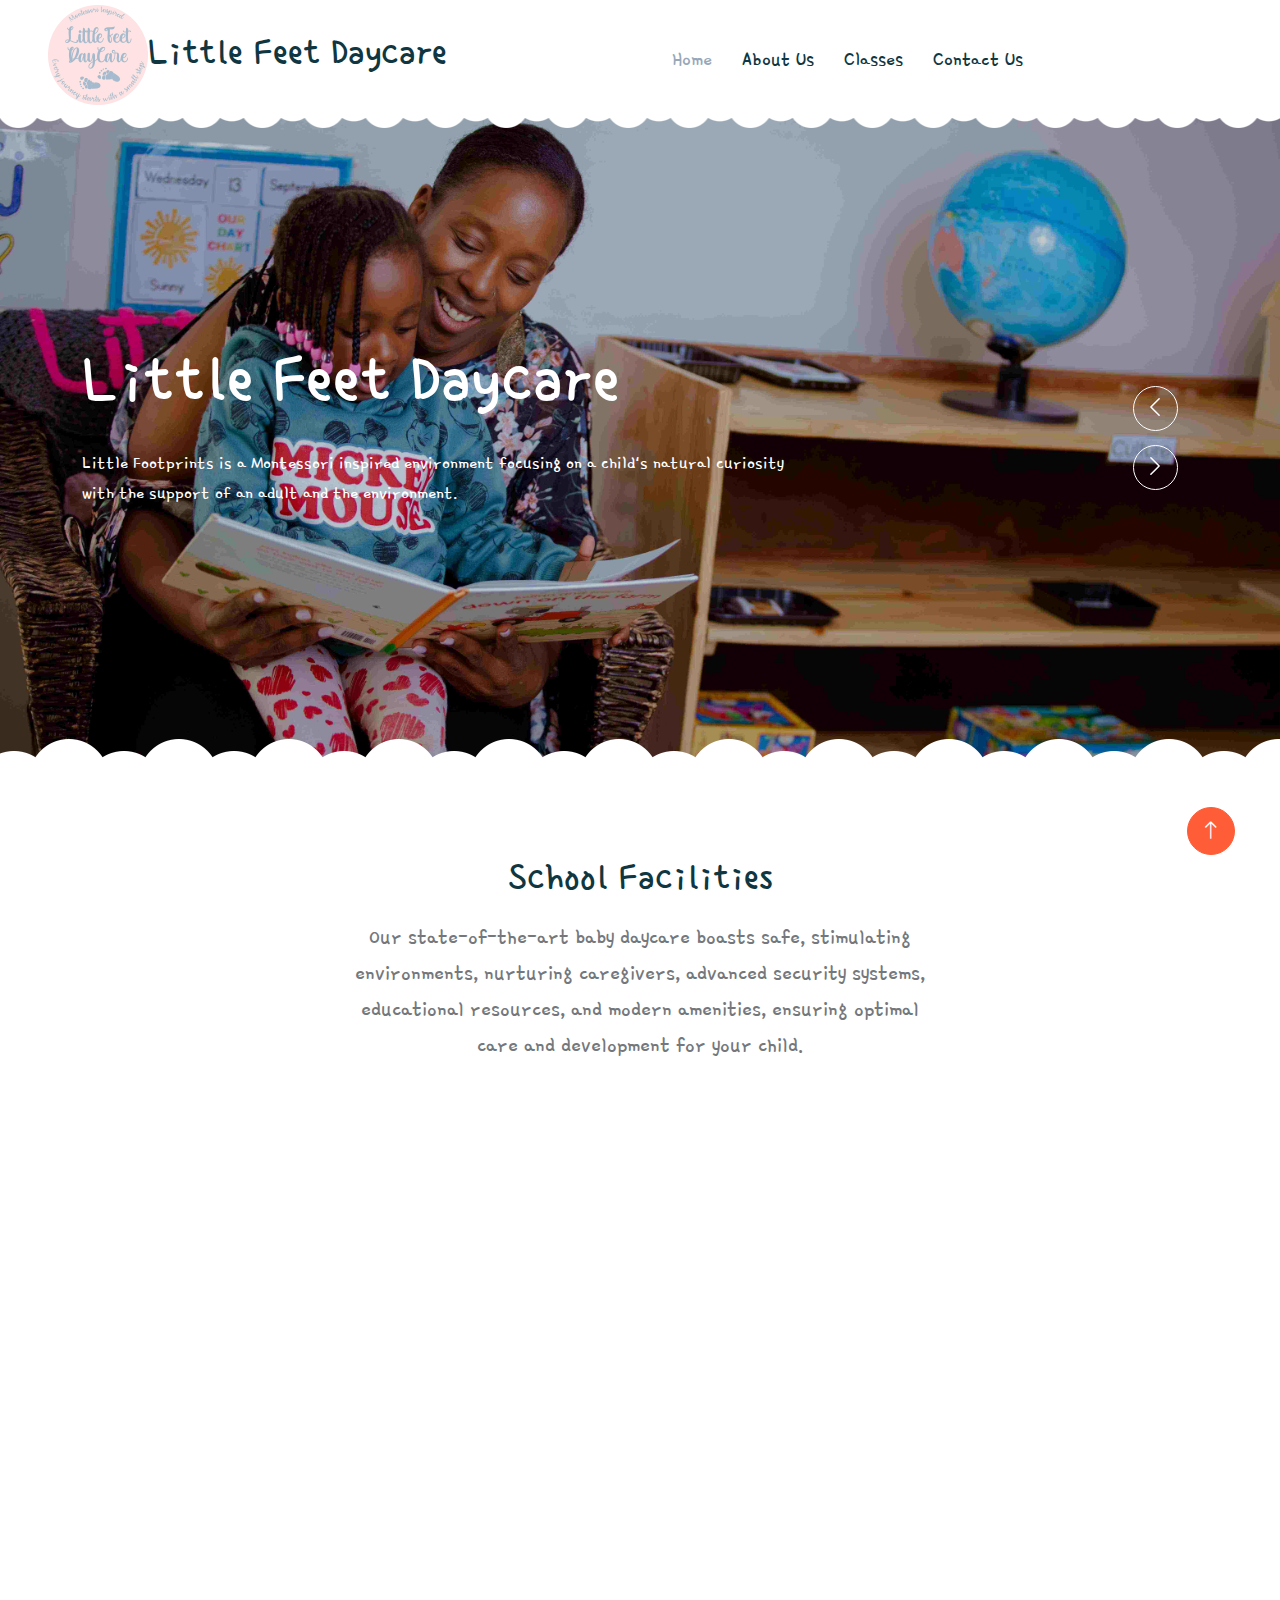
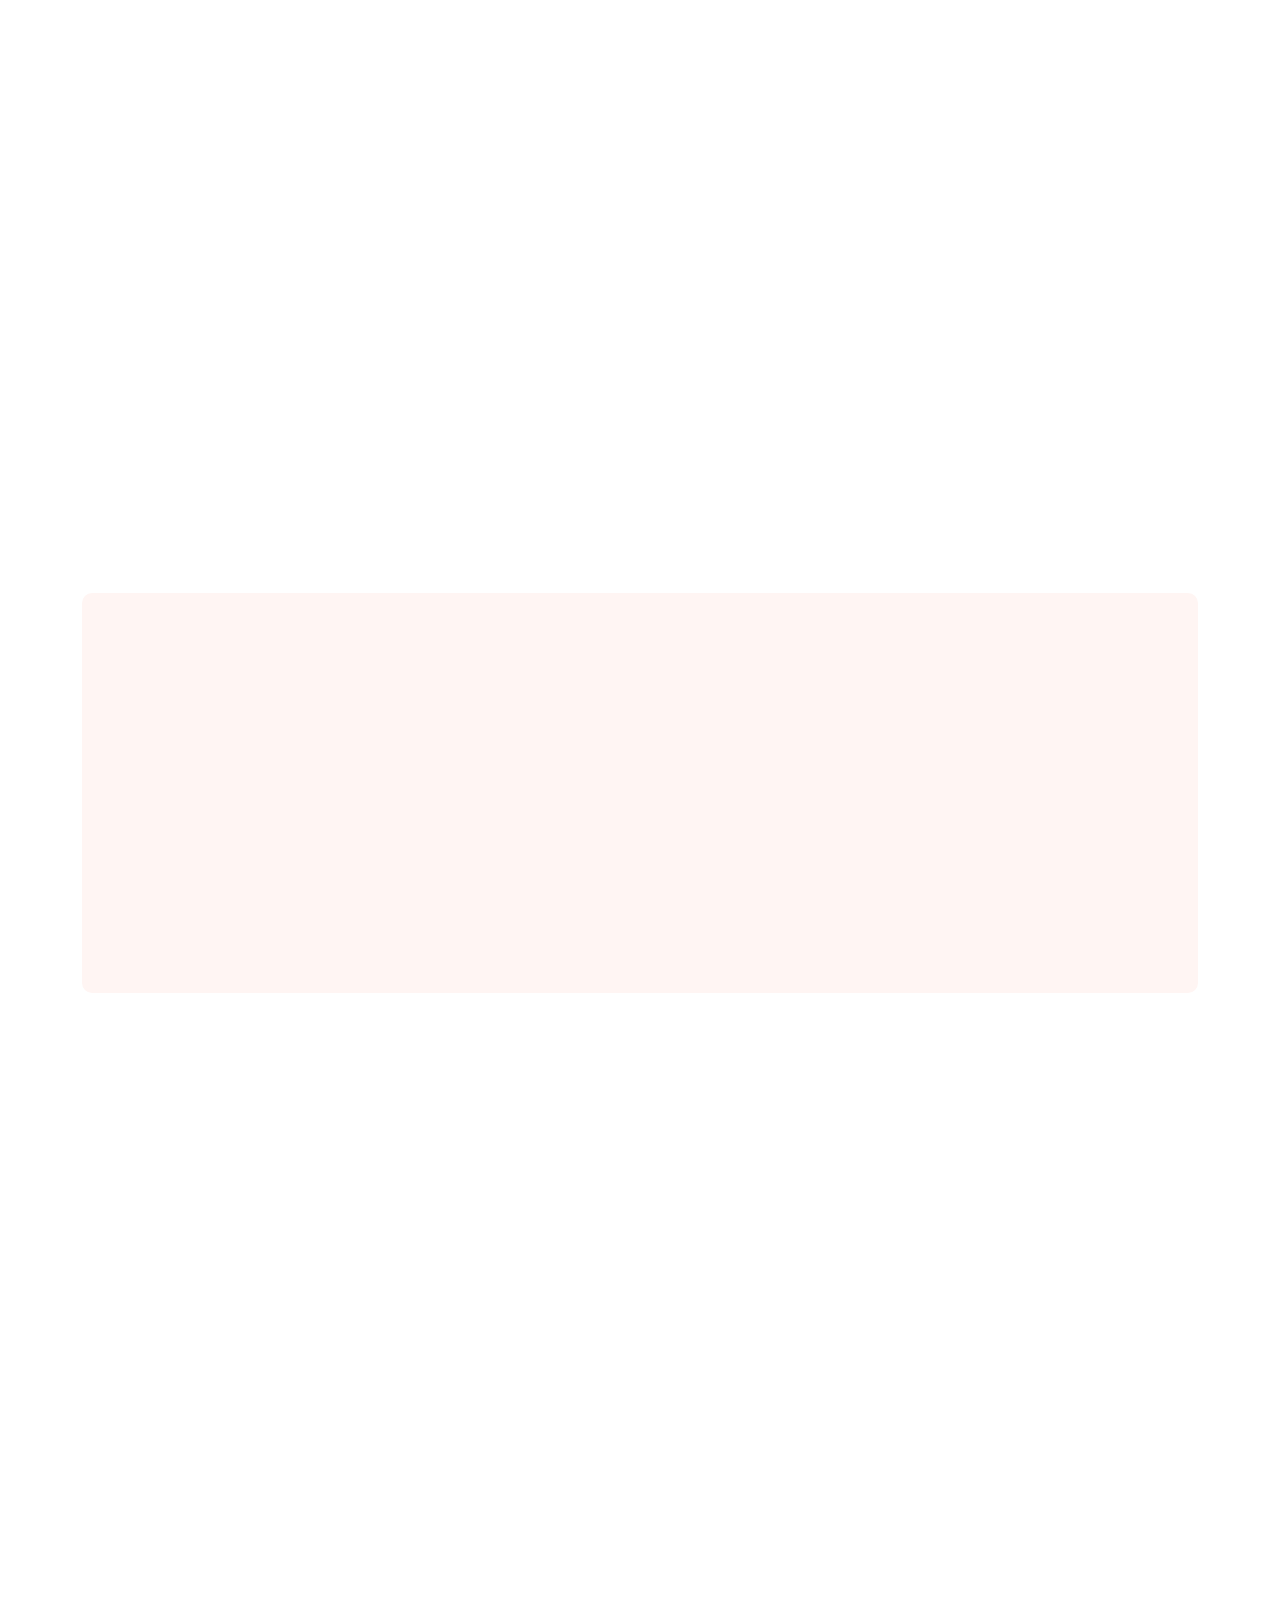
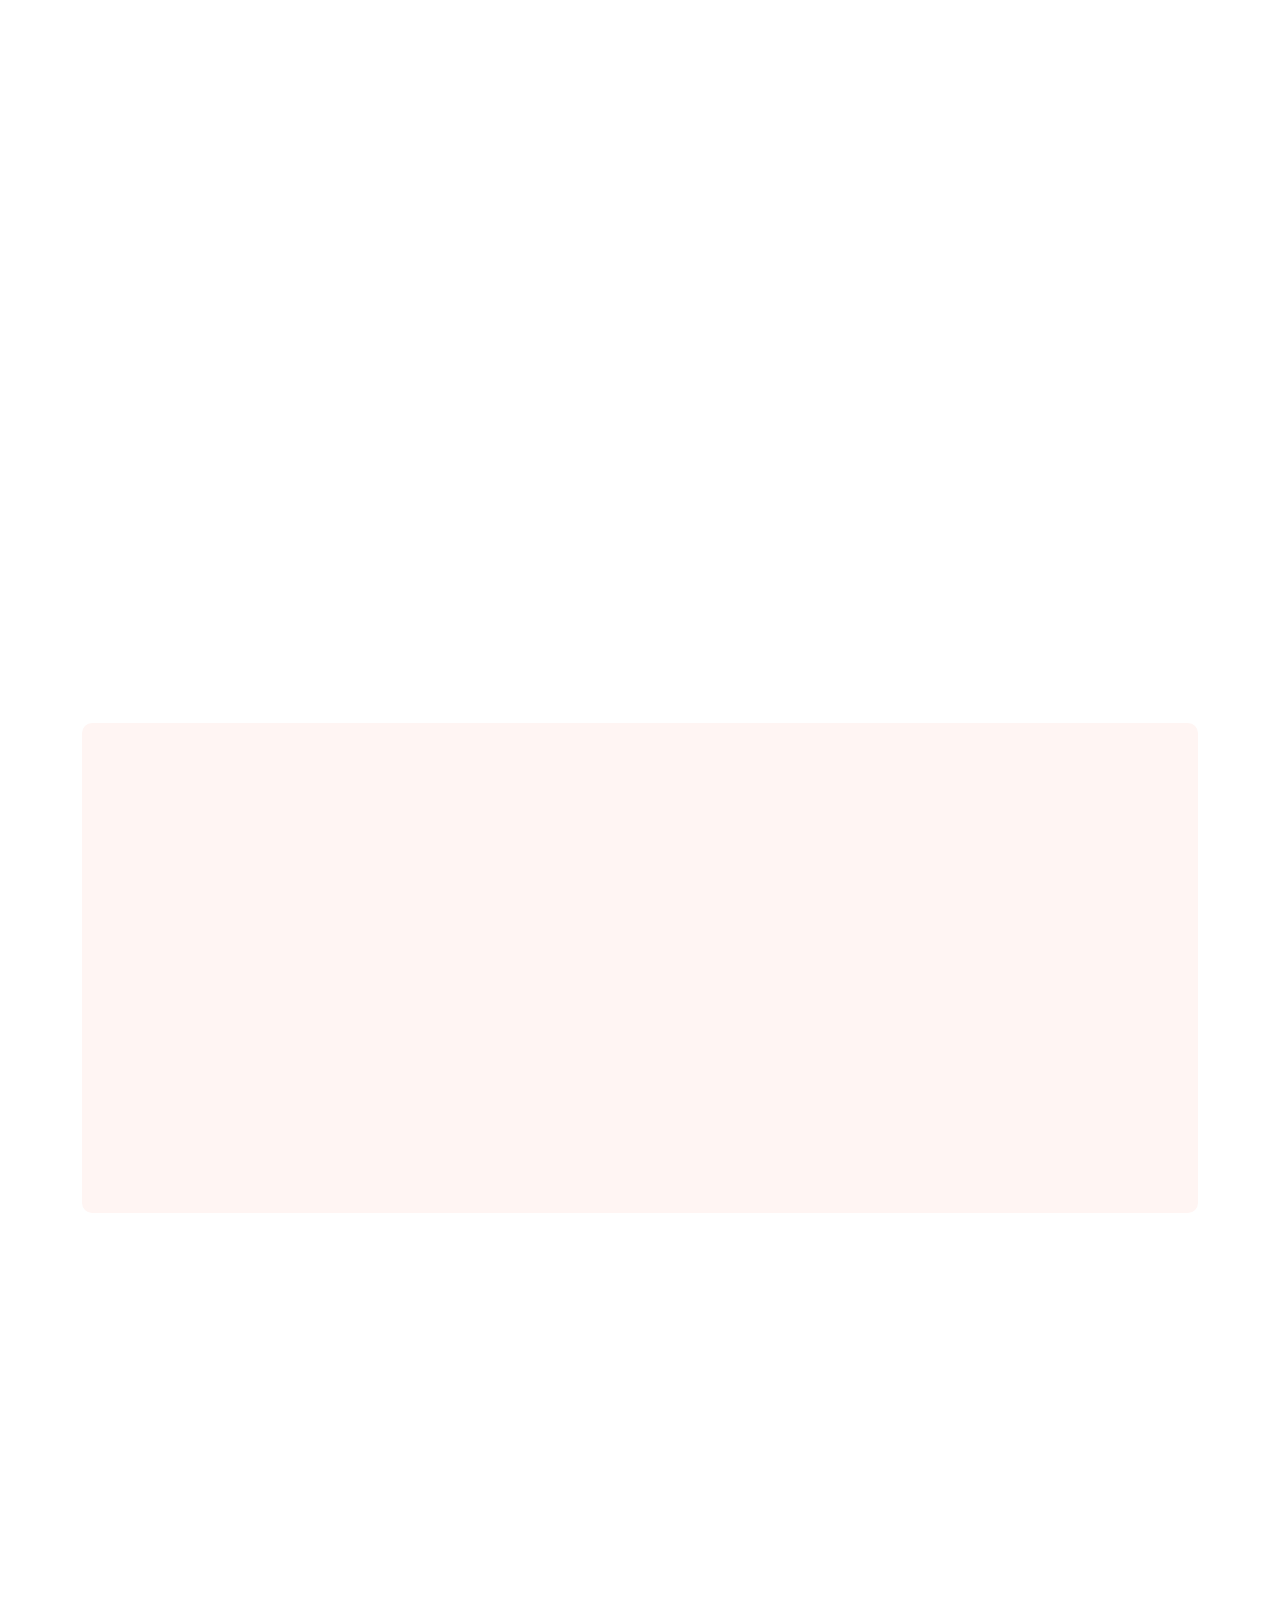
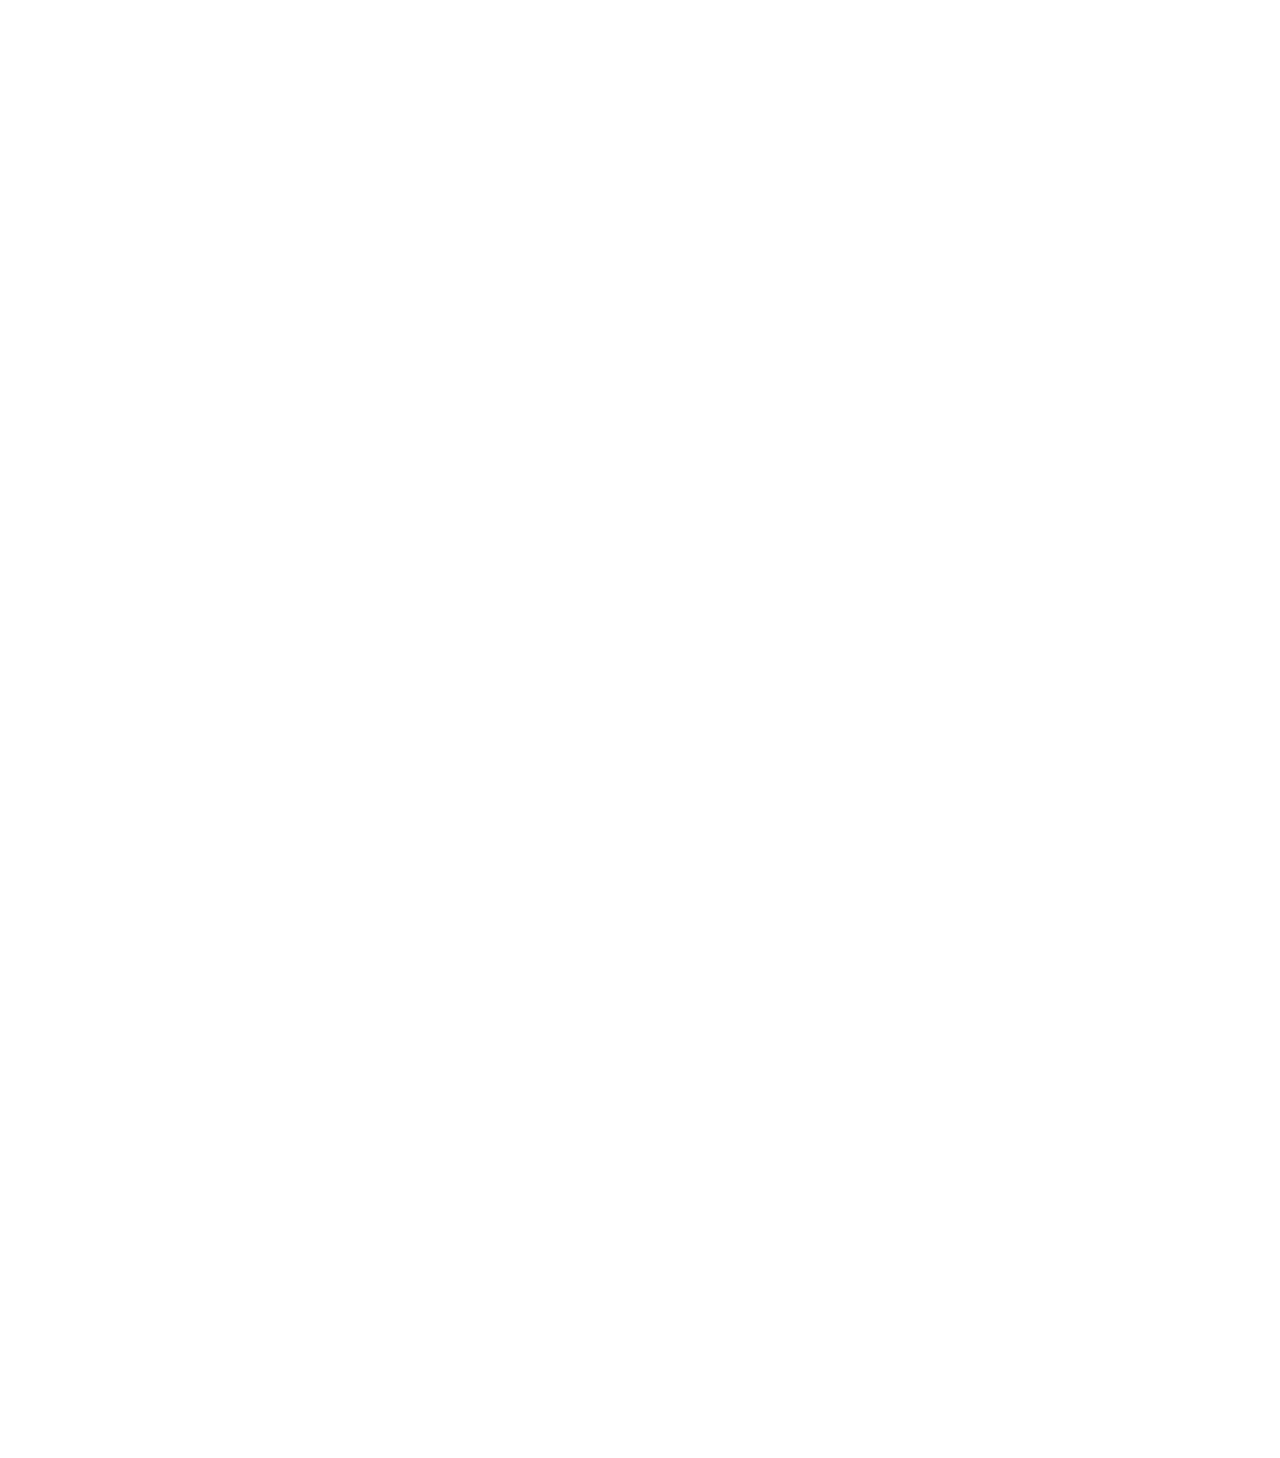
==== commit 3a3b5729: "final commit" ====
--- a/index.html
+++ b/index.html
@@ -12,6 +12,16 @@
     <link href="img/favicon.ico" rel="icon">
 
     <!-- Google Web Fonts -->
+    <link rel="preconnect" href="https://fonts.googleapis.com">
+    <link rel="preconnect" href="https://fonts.googleapis.com">
+    <link rel="preconnect" href="https://fonts.gstatic.com" crossorigin>
+    <link href="https://fonts.googleapis.com/css2?family=Gamja+Flower&display=swap" rel="stylesheet">
+<link rel="preconnect" href="https://fonts.gstatic.com" crossorigin>
+<link href="https://fonts.googleapis.com/css2?family=Montserrat:wght@900&family=Nunito:ital@1&family=Single+Day&display=swap" rel="stylesheet">
+    <link rel="preconnect" href="https://fonts.googleapis.com">
+    <link rel="preconnect" href="https://fonts.gstatic.com" crossorigin>
+    <link href="https://fonts.googleapis.com/css2?family=Montserrat:wght@900&family=Single+Day&display=swap"
+        rel="stylesheet">
     <link rel="preconnect" href="https://fonts.googleapis.com">
     <link rel="preconnect" href="https://fonts.gstatic.com" crossorigin>
     <link
@@ -56,7 +66,7 @@
                 <span class="navbar-toggler-icon"></span>
             </button>
             <div class="collapse navbar-collapse" id="navbarCollapse">
-                <div class="navbar-nav mx-auto" style="font-family:  'Caveat', cursive; font-size: 22px;">
+                <div class="navbar-nav mx-auto" style="font-family: 'Gamja Flower', sans-serif; font-size: 22px;">
                     <a href="index.html" class="nav-item nav-link active">Home</a>
                     <a href="about.html" class="nav-item nav-link">About Us</a>
                     <a href="classes.html" class="nav-item nav-link">Classes</a>
@@ -79,7 +89,7 @@
                             <div class="row justify-content-start">
                                 <div class="col-10 col-lg-8">
                                     <h1 class="display-2 text-white animated slideInDown mb-4">Little Feet Daycare</h1>
-                                    <p class="fs-5 fw-medium text-white mb-4 pb-2" style="font-family:  'Caveat', cursive; font-size: 22px;">Little Footprints is a Montessori inspired environment focusing on a child's natural curiosity with the support of an adult and the environment.</p>
+                                    <p class="fs-5 fw-medium text-white mb-4 pb-2" style="font-family: 'Gamja Flower', sans-serif; font-size: 22px;">Little Footprints is a Montessori inspired environment focusing on a child's natural curiosity with the support of an adult and the environment.</p>
                                     
                                 </div>
                             </div>
@@ -93,7 +103,7 @@
                             <div class="row justify-content-start">
                                 <div class="col-10 col-lg-8">
                                     <h1 class="display-2 text-white animated slideInDown mb-4">Make A Brighter Future For Your Child</h1>
-                                    <p class="fs-5 fw-medium text-white mb-4 pb-2" style="font-family:  'Caveat', cursive; font-size: 22px;">Come join us today!</p>
+                                    <p class="fs-5 fw-medium text-white mb-4 pb-2" style="font-family: 'Gamja Flower', sans-serif; font-size: 22px;">Come join us today!</p>
                                     
                                 </div>
                             </div>
@@ -109,7 +119,7 @@
                                 <div class="col-10 col-lg-8">
                                     <h1 class="display-2 text-white animated slideInDown mb-4">Make A Brighter Future For Your Child
                                     </h1>
-                                    <p class="fs-5 fw-medium text-white mb-4 pb-2" style="font-family:  'Caveat', cursive; font-size: 22px;">Come join us today!</p>
+                                    <p class="fs-5 fw-medium text-white mb-4 pb-2" style="font-family: 'Gamja Flower', sans-serif; font-size: 22px;">Come join us today!</p>
                 
                                 </div>
                             </div>
@@ -125,7 +135,7 @@
                                 <div class="col-10 col-lg-8">
                                     <h1 class="display-2 text-white animated slideInDown mb-4">Make A Brighter Future For Your Child
                                     </h1>
-                                    <p class="fs-5 fw-medium text-white mb-4 pb-2" style="font-family:  'Caveat', cursive; font-size: 22px;">Come join us today!</p>
+                                    <p class="fs-5 fw-medium text-white mb-4 pb-2" style="font-family: 'Gamja Flower', sans-serif; font-size: 22px;">Come join us today!</p>
                 
                                 </div>
                             </div>
--- a/css/style.css
+++ b/css/style.css
@@ -81,8 +81,8 @@
 .display-4,
 .display-5,
 .display-6 {
-    font-family: 'Lobster Two', cursive;
-    font-weight: 700;
+    font-family: 'Montserrat', sans-serif;
+        font-family: 'Single Day', cursive;
 }
 
 h5,
@@ -93,7 +93,8 @@
 }
 
 .font-secondary {
-    font-family: 'Lobster Two', cursive;
+    font-family: 'Montserrat', sans-serif;
+        font-family: 'Single Day', cursive;
 }
 
 
@@ -118,8 +119,8 @@
 .navbar .dropdown-toggle::after {
     border: none;
     content: "\f107";
-    font-family: "Font Awesome 5 Free";
-    font-weight: 900;
+    font-family: 'Montserrat', sans-serif;
+        font-family: 'Single Day', cursive;
     vertical-align: middle;
     margin-left: 5px;
     transition: .5s;
@@ -460,7 +461,8 @@
 .footer .btn.btn-link::before {
     position: relative;
     content: "\f105";
-    font-family: "Font Awesome 5 Free";
+font-family: 'Montserrat', sans-serif;
+    font-family: 'Single Day', cursive;
     font-weight: 900;
     margin-right: 10px;
 }
@@ -607,6 +609,6 @@
     grid-row: 1/6;
 }
 p{
-    font-family: 'Caveat', cursive;
-    font-size: 26px;
+    font-family: 'Gamja Flower', sans-serif;
+    font-size: 24px;
 }